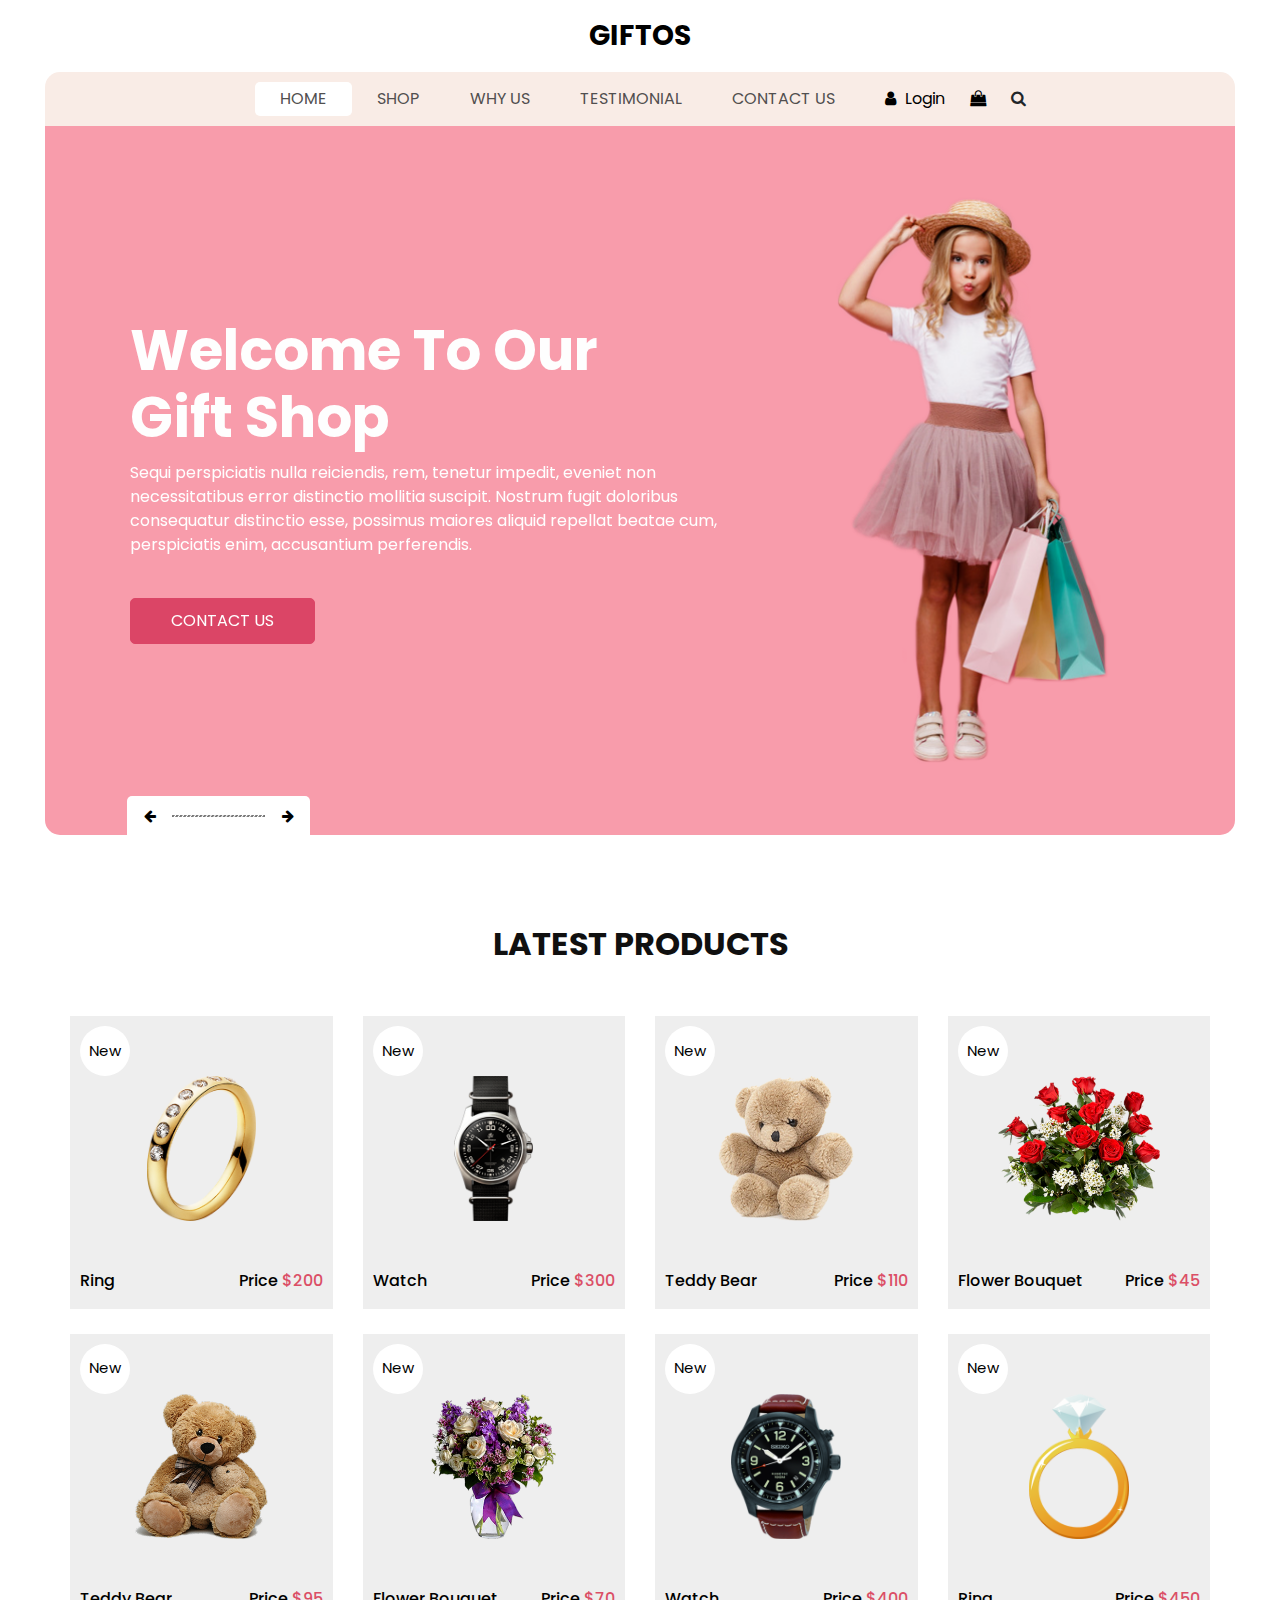
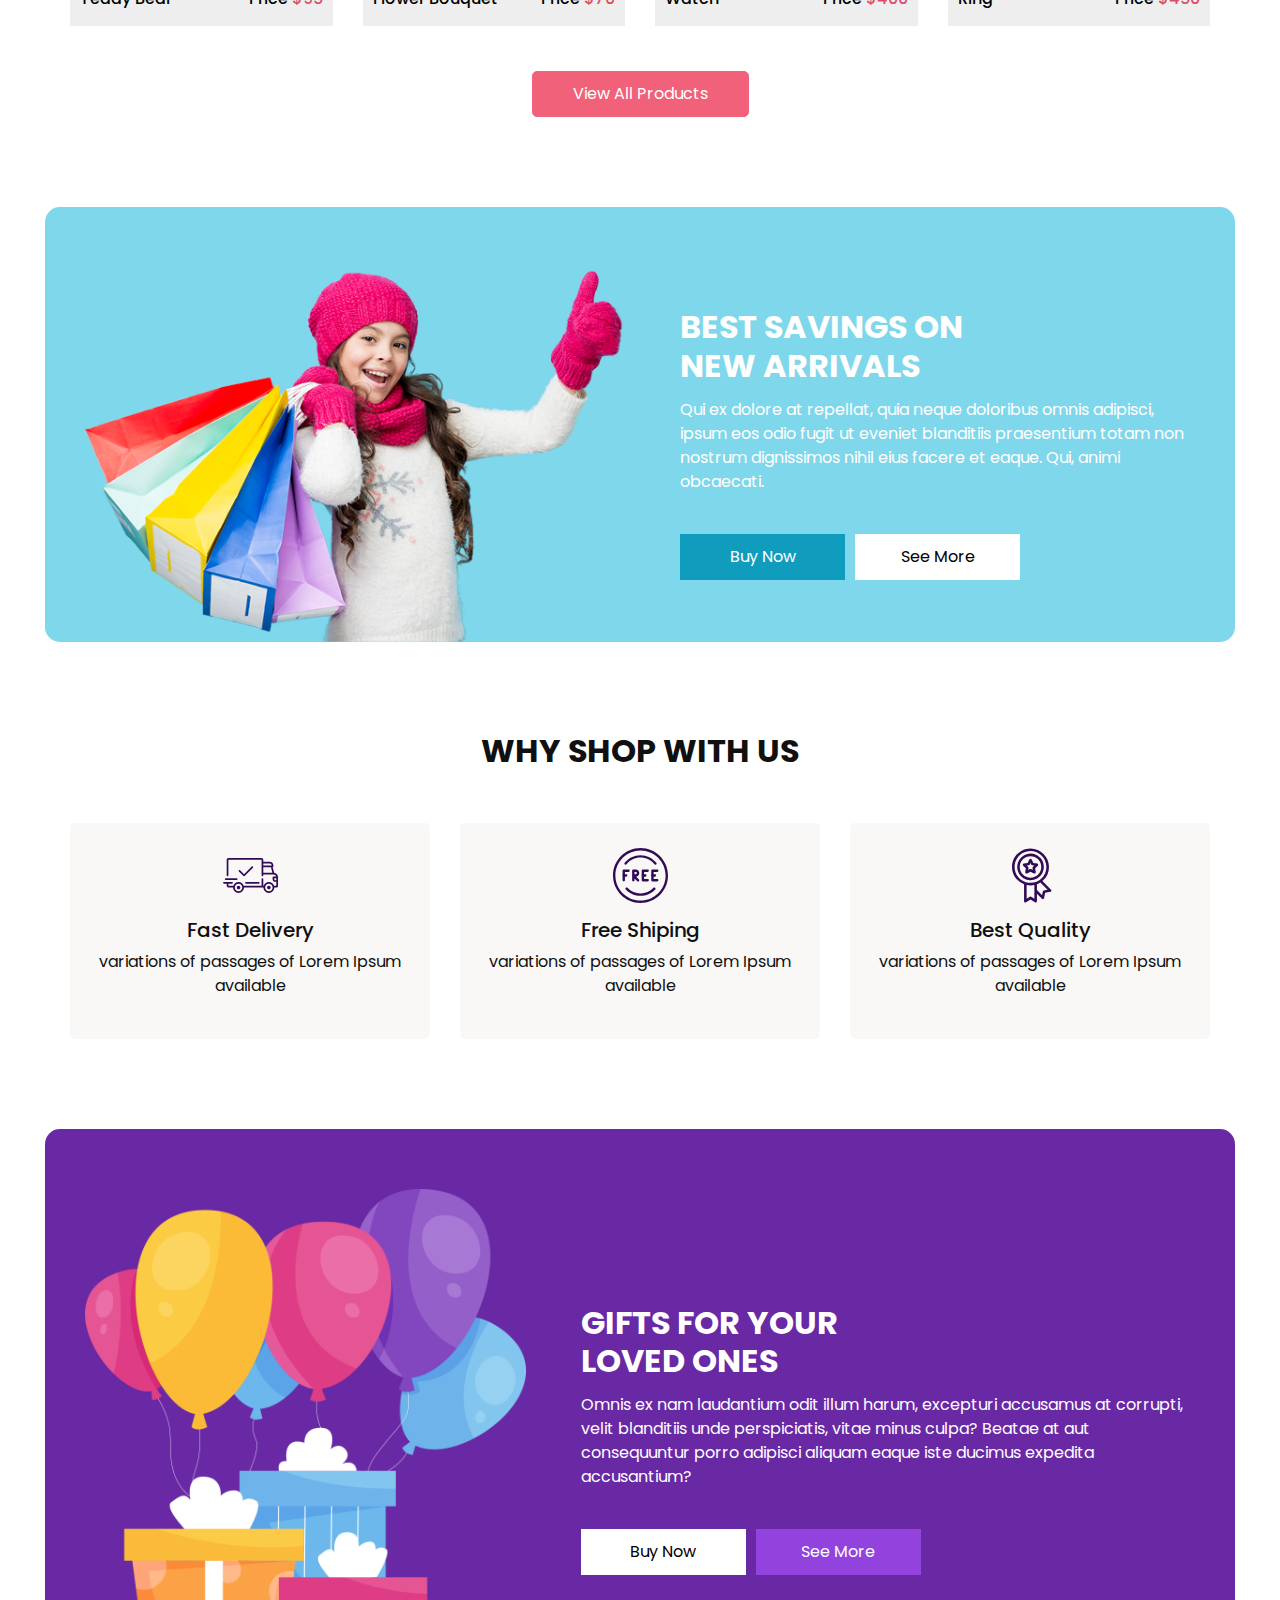
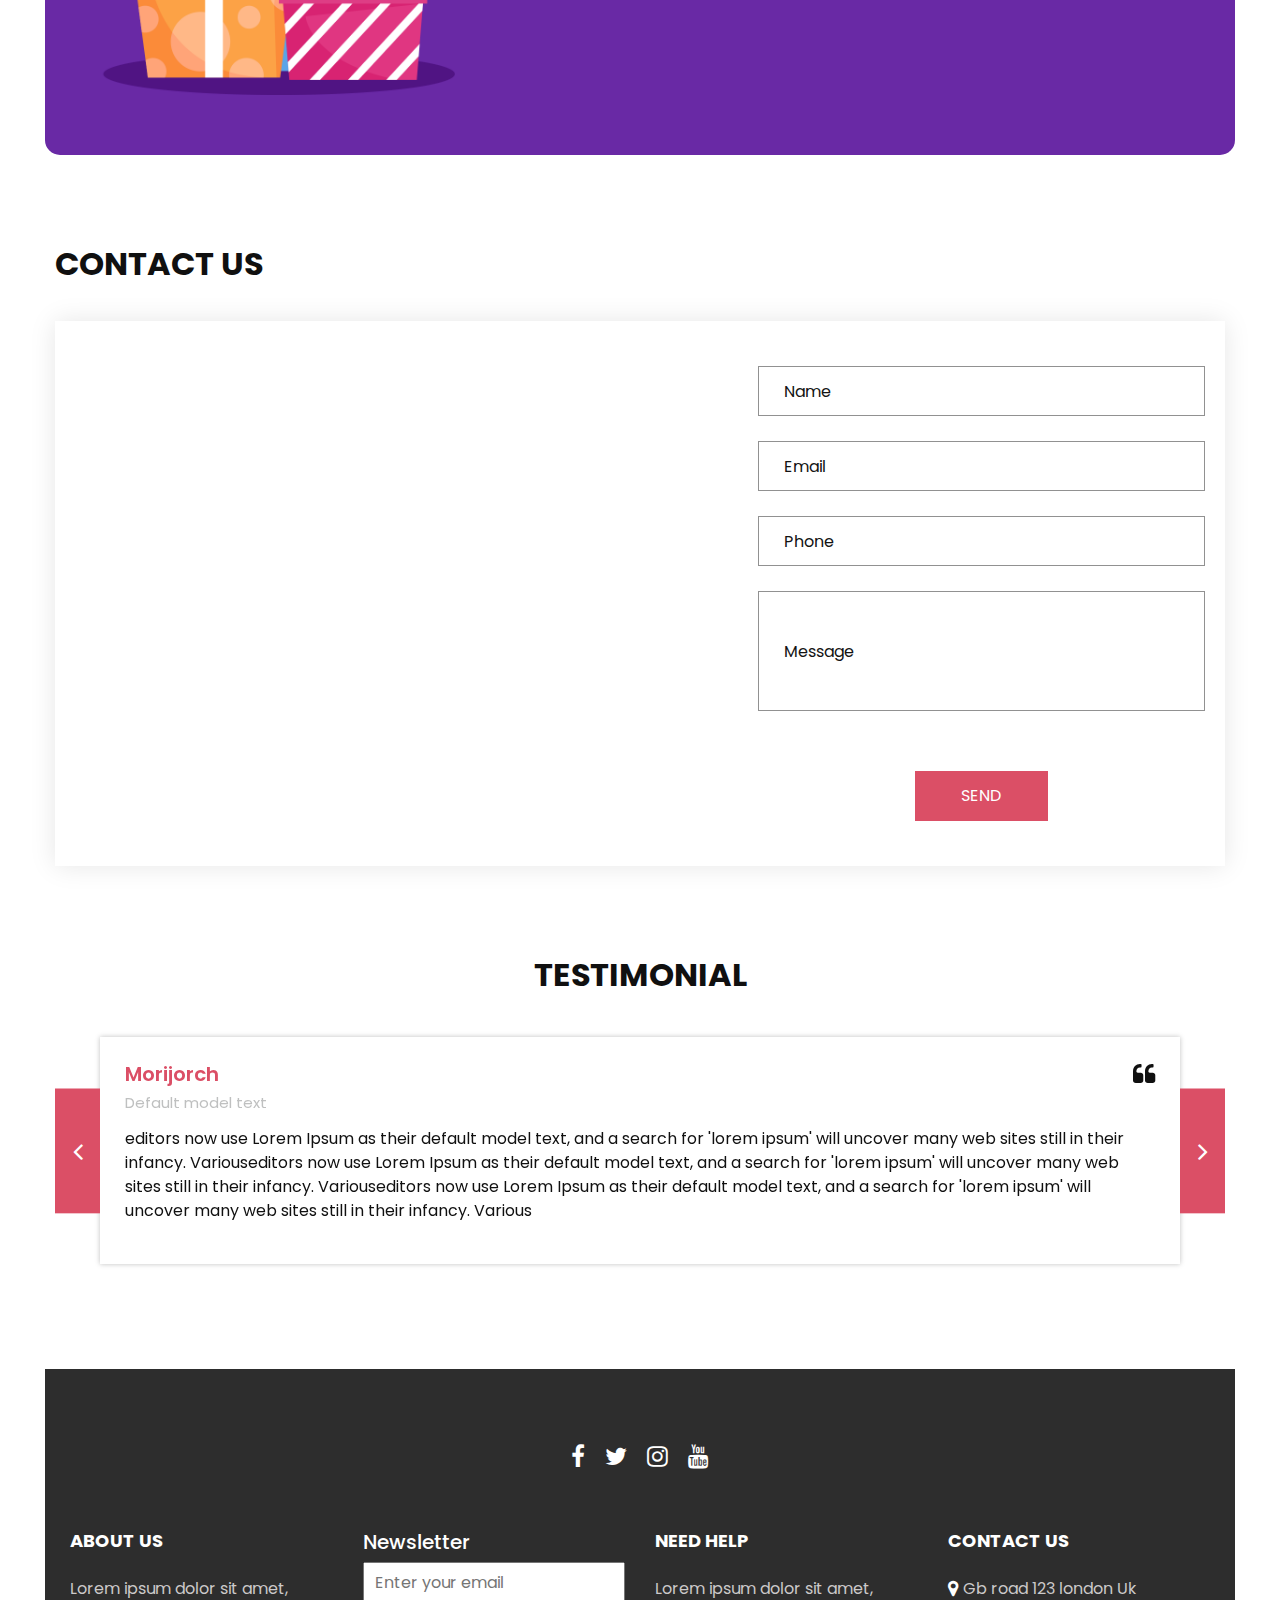
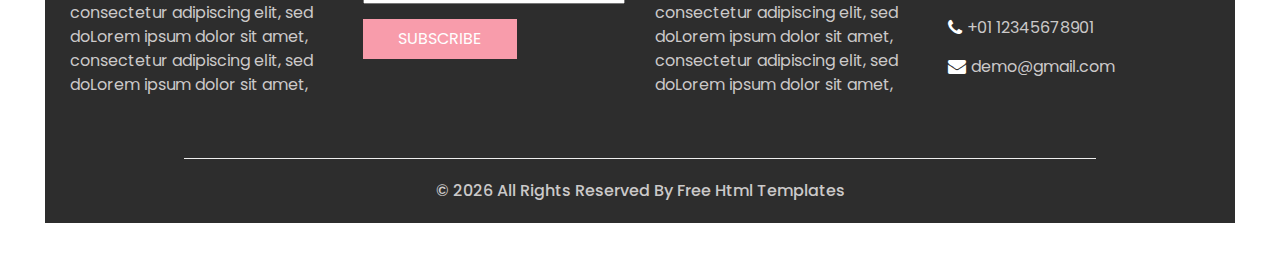
==== index.html @ 1367569f "Initial commit" ====
<!DOCTYPE html>
<html lang="en">
<head>
    <meta charset="UTF-8">
    <title><!DOCTYPE html>
        <html lang="en">
        <head>
        <meta charset="UTF-8">
        <title><!DOCTYPE html>
        <html>

        <head>
        <!-- Basic -->
        <meta charset="utf-8" />
        <meta http-equiv="X-UA-Compatible" content="IE=edge" />
        <!-- Mobile Metas -->
        <meta name="viewport" content="width=device-width, initial-scale=1, shrink-to-fit=no" />
        <!-- Site Metas -->
        <meta name="keywords" content="" />
        <meta name="description" content="" />
        <meta name="author" content="" />
        <link rel="shortcut icon" href="images/favicon.png" type="image/x-icon">

        <title>
        Giftos
    </title>

    <!-- slider stylesheet -->
    <link rel="stylesheet" type="text/css" href="https://cdnjs.cloudflare.com/ajax/libs/OwlCarousel2/2.3.4/assets/owl.carousel.min.css" />

    <!-- bootstrap core css -->
    <link rel="stylesheet" type="text/css" href="css/bootstrap.css" />

    <!-- Custom styles for this template -->
    <link href="css/style.css" rel="stylesheet" />
    <!-- responsive style -->
    <link href="css/responsive.css" rel="stylesheet" />
</head>

<body>
<div class="hero_area">
    <!-- header section strats -->
    <header class="header_section">
        <nav class="navbar navbar-expand-lg custom_nav-container ">
            <a class="navbar-brand" href="index.html">
          <span>
            Giftos
          </span>
            </a>
            <button class="navbar-toggler" type="button" data-toggle="collapse" data-target="#navbarSupportedContent" aria-controls="navbarSupportedContent" aria-expanded="false" aria-label="Toggle navigation">
                <span class=""></span>
            </button>

            <div class="collapse navbar-collapse" id="navbarSupportedContent">
                <ul class="navbar-nav  ">
                    <li class="nav-item active">
                        <a class="nav-link" href="index.html">Home <span class="sr-only">(current)</span></a>
                    </li>
                    <li class="nav-item">
                        <a class="nav-link" href="shop.html">
                            Shop
                        </a>
                    </li>
                    <li class="nav-item">
                        <a class="nav-link" href="why.html">
                            Why Us
                        </a>
                    </li>
                    <li class="nav-item">
                        <a class="nav-link" href="testimonial.html">
                            Testimonial
                        </a>
                    </li>
                    <li class="nav-item">
                        <a class="nav-link" href="contact.html">Contact Us</a>
                    </li>
                </ul>
                <div class="user_option">
                    <a href="">
                        <i class="fa fa-user" aria-hidden="true"></i>
                        <span>
                Login
              </span>
                    </a>
                    <a href="">
                        <i class="fa fa-shopping-bag" aria-hidden="true"></i>
                    </a>
                    <form class="form-inline ">
                        <button class="btn nav_search-btn" type="submit">
                            <i class="fa fa-search" aria-hidden="true"></i>
                        </button>
                    </form>
                </div>
            </div>
        </nav>
    </header>
    <!-- end header section -->
    <!-- slider section -->

    <section class="slider_section">
        <div class="slider_container">
            <div id="carouselExampleIndicators" class="carousel slide" data-ride="carousel">
                <div class="carousel-inner">
                    <div class="carousel-item active">
                        <div class="container-fluid">
                            <div class="row">
                                <div class="col-md-7">
                                    <div class="detail-box">
                                        <h1>
                                            Welcome To Our <br>
                                            Gift Shop
                                        </h1>
                                        <p>
                                            Sequi perspiciatis nulla reiciendis, rem, tenetur impedit, eveniet non necessitatibus error distinctio mollitia suscipit. Nostrum fugit doloribus consequatur distinctio esse, possimus maiores aliquid repellat beatae cum, perspiciatis enim, accusantium perferendis.
                                        </p>
                                        <a href="">
                                            Contact Us
                                        </a>
                                    </div>
                                </div>
                                <div class="col-md-5 ">
                                    <div class="img-box">
                                        <img src="images/slider-img.png" alt="" />
                                    </div>
                                </div>
                            </div>
                        </div>
                    </div>
                    <div class="carousel-item ">
                        <div class="container-fluid">
                            <div class="row">
                                <div class="col-md-7">
                                    <div class="detail-box">
                                        <h1>
                                            Welcome To Our <br>
                                            Gift Shop
                                        </h1>
                                        <p>
                                            Sequi perspiciatis nulla reiciendis, rem, tenetur impedit, eveniet non necessitatibus error distinctio mollitia suscipit. Nostrum fugit doloribus consequatur distinctio esse, possimus maiores aliquid repellat beatae cum, perspiciatis enim, accusantium perferendis.
                                        </p>
                                        <a href="">
                                            Contact Us
                                        </a>
                                    </div>
                                </div>
                                <div class="col-md-5 ">
                                    <div class="img-box">
                                        <img src="images/slider-img.png" alt="" />
                                    </div>
                                </div>
                            </div>
                        </div>
                    </div>
                    <div class="carousel-item ">
                        <div class="container-fluid">
                            <div class="row">
                                <div class="col-md-7">
                                    <div class="detail-box">
                                        <h1>
                                            Welcome To Our <br>
                                            Gift Shop
                                        </h1>
                                        <p>
                                            Sequi perspiciatis nulla reiciendis, rem, tenetur impedit, eveniet non necessitatibus error distinctio mollitia suscipit. Nostrum fugit doloribus consequatur distinctio esse, possimus maiores aliquid repellat beatae cum, perspiciatis enim, accusantium perferendis.
                                        </p>
                                        <a href="">
                                            Contact Us
                                        </a>
                                    </div>
                                </div>
                                <div class="col-md-5 ">
                                    <div class="img-box">
                                        <img src="images/slider-img.png" alt="" />
                                    </div>
                                </div>
                            </div>
                        </div>
                    </div>
                </div>
                <div class="carousel_btn-box">
                    <a class="carousel-control-prev" href="#carouselExampleIndicators" role="button" data-slide="prev">
                        <i class="fa fa-arrow-left" aria-hidden="true"></i>
                        <span class="sr-only">Previous</span>
                    </a>
                    <img src="images/line.png" alt="" />
                    <a class="carousel-control-next" href="#carouselExampleIndicators" role="button" data-slide="next">
                        <i class="fa fa-arrow-right" aria-hidden="true"></i>
                        <span class="sr-only">Next</span>
                    </a>
                </div>
            </div>
        </div>
    </section>

    <!-- end slider section -->
</div>
<!-- end hero area -->

<!-- shop section -->

<section class="shop_section layout_padding">
    <div class="container">
        <div class="heading_container heading_center">
            <h2>
                Latest Products
            </h2>
        </div>
        <div class="row">
            <div class="col-sm-6 col-md-4 col-lg-3">
                <div class="box">
                    <a href="">
                        <div class="img-box">
                            <img src="images/p1.png" alt="">
                        </div>
                        <div class="detail-box">
                            <h6>
                                Ring
                            </h6>
                            <h6>
                                Price
                                <span>
                    $200
                  </span>
                            </h6>
                        </div>
                        <div class="new">
                <span>
                  New
                </span>
                        </div>
                    </a>
                </div>
            </div>
            <div class="col-sm-6 col-md-4 col-lg-3">
                <div class="box">
                    <a href="">
                        <div class="img-box">
                            <img src="images/p2.png" alt="">
                        </div>
                        <div class="detail-box">
                            <h6>
                                Watch
                            </h6>
                            <h6>
                                Price
                                <span>
                    $300
                  </span>
                            </h6>
                        </div>
                        <div class="new">
                <span>
                  New
                </span>
                        </div>
                    </a>
                </div>
            </div>
            <div class="col-sm-6 col-md-4 col-lg-3">
                <div class="box">
                    <a href="">
                        <div class="img-box">
                            <img src="images/p3.png" alt="">
                        </div>
                        <div class="detail-box">
                            <h6>
                                Teddy Bear
                            </h6>
                            <h6>
                                Price
                                <span>
                    $110
                  </span>
                            </h6>
                        </div>
                        <div class="new">
                <span>
                  New
                </span>
                        </div>
                    </a>
                </div>
            </div>
            <div class="col-sm-6 col-md-4 col-lg-3">
                <div class="box">
                    <a href="">
                        <div class="img-box">
                            <img src="images/p4.png" alt="">
                        </div>
                        <div class="detail-box">
                            <h6>
                                Flower Bouquet
                            </h6>
                            <h6>
                                Price
                                <span>
                    $45
                  </span>
                            </h6>
                        </div>
                        <div class="new">
                <span>
                  New
                </span>
                        </div>
                    </a>
                </div>
            </div>
            <div class="col-sm-6 col-md-4 col-lg-3">
                <div class="box">
                    <a href="">
                        <div class="img-box">
                            <img src="images/p5.png" alt="">
                        </div>
                        <div class="detail-box">
                            <h6>
                                Teddy Bear
                            </h6>
                            <h6>
                                Price
                                <span>
                    $95
                  </span>
                            </h6>
                        </div>
                        <div class="new">
                <span>
                  New
                </span>
                        </div>
                    </a>
                </div>
            </div>
            <div class="col-sm-6 col-md-4 col-lg-3">
                <div class="box">
                    <a href="">
                        <div class="img-box">
                            <img src="images/p6.png" alt="">
                        </div>
                        <div class="detail-box">
                            <h6>
                                Flower Bouquet
                            </h6>
                            <h6>
                                Price
                                <span>
                    $70
                  </span>
                            </h6>
                        </div>
                        <div class="new">
                <span>
                  New
                </span>
                        </div>
                    </a>
                </div>
            </div>
            <div class="col-sm-6 col-md-4 col-lg-3">
                <div class="box">
                    <a href="">
                        <div class="img-box">
                            <img src="images/p7.png" alt="">
                        </div>
                        <div class="detail-box">
                            <h6>
                                Watch
                            </h6>
                            <h6>
                                Price
                                <span>
                    $400
                  </span>
                            </h6>
                        </div>
                        <div class="new">
                <span>
                  New
                </span>
                        </div>
                    </a>
                </div>
            </div>
            <div class="col-sm-6 col-md-4 col-lg-3">
                <div class="box">
                    <a href="">
                        <div class="img-box">
                            <img src="images/p8.png" alt="">
                        </div>
                        <div class="detail-box">
                            <h6>
                                Ring
                            </h6>
                            <h6>
                                Price
                                <span>
                    $450
                  </span>
                            </h6>
                        </div>
                        <div class="new">
                <span>
                  New
                </span>
                        </div>
                    </a>
                </div>
            </div>
        </div>
        <div class="btn-box">
            <a href="">
                View All Products
            </a>
        </div>
    </div>
</section>

<!-- end shop section -->

<!-- saving section -->

<section class="saving_section ">
    <div class="box">
        <div class="container-fluid">
            <div class="row">
                <div class="col-lg-6">
                    <div class="img-box">
                        <img src="images/saving-img.png" alt="">
                    </div>
                </div>
                <div class="col-lg-6">
                    <div class="detail-box">
                        <div class="heading_container">
                            <h2>
                                Best Savings on <br>
                                new arrivals
                            </h2>
                        </div>
                        <p>
                            Qui ex dolore at repellat, quia neque doloribus omnis adipisci, ipsum eos odio fugit ut eveniet blanditiis praesentium totam non nostrum dignissimos nihil eius facere et eaque. Qui, animi obcaecati.
                        </p>
                        <div class="btn-box">
                            <a href="#" class="btn1">
                                Buy Now
                            </a>
                            <a href="#" class="btn2">
                                See More
                            </a>
                        </div>
                    </div>
                </div>
            </div>
        </div>
    </div>
</section>

<!-- end saving section -->

<!-- why section -->

<section class="why_section layout_padding">
    <div class="container">
        <div class="heading_container heading_center">
            <h2>
                Why Shop With Us
            </h2>
        </div>
        <div class="row">
            <div class="col-md-4">
                <div class="box ">
                    <div class="img-box">
                        <svg version="1.1" id="Layer_1" xmlns="http://www.w3.org/2000/svg" xmlns:xlink="http://www.w3.org/1999/xlink" x="0px" y="0px" viewBox="0 0 512 512" style="enable-background:new 0 0 512 512;" xml:space="preserve">
                <g>
                  <g>
                    <path d="M476.158,231.363l-13.259-53.035c3.625-0.77,6.345-3.986,6.345-7.839v-8.551c0-18.566-15.105-33.67-33.67-33.67h-60.392
                 V110.63c0-9.136-7.432-16.568-16.568-16.568H50.772c-9.136,0-16.568,7.432-16.568,16.568V256c0,4.427,3.589,8.017,8.017,8.017
                 c4.427,0,8.017-3.589,8.017-8.017V110.63c0-0.295,0.239-0.534,0.534-0.534h307.841c0.295,0,0.534,0.239,0.534,0.534v145.372
                 c0,4.427,3.589,8.017,8.017,8.017c4.427,0,8.017-3.589,8.017-8.017v-9.088h94.569c0.008,0,0.014,0.002,0.021,0.002
                 c0.008,0,0.015-0.001,0.022-0.001c11.637,0.008,21.518,7.646,24.912,18.171h-24.928c-4.427,0-8.017,3.589-8.017,8.017v17.102
                 c0,13.851,11.268,25.119,25.119,25.119h9.086v35.273h-20.962c-6.886-19.883-25.787-34.205-47.982-34.205
                 s-41.097,14.322-47.982,34.205h-3.86v-60.393c0-4.427-3.589-8.017-8.017-8.017c-4.427,0-8.017,3.589-8.017,8.017v60.391H192.817
                 c-6.886-19.883-25.787-34.205-47.982-34.205s-41.097,14.322-47.982,34.205H50.772c-0.295,0-0.534-0.239-0.534-0.534v-17.637
                 h34.739c4.427,0,8.017-3.589,8.017-8.017s-3.589-8.017-8.017-8.017H8.017c-4.427,0-8.017,3.589-8.017,8.017
                 s3.589,8.017,8.017,8.017h26.188v17.637c0,9.136,7.432,16.568,16.568,16.568h43.304c-0.002,0.178-0.014,0.355-0.014,0.534
                 c0,27.996,22.777,50.772,50.772,50.772s50.772-22.776,50.772-50.772c0-0.18-0.012-0.356-0.014-0.534h180.67
                 c-0.002,0.178-0.014,0.355-0.014,0.534c0,27.996,22.777,50.772,50.772,50.772c27.995,0,50.772-22.776,50.772-50.772
                 c0-0.18-0.012-0.356-0.014-0.534h26.203c4.427,0,8.017-3.589,8.017-8.017v-85.511C512,251.989,496.423,234.448,476.158,231.363z
                  M375.182,144.301h60.392c9.725,0,17.637,7.912,17.637,17.637v0.534h-78.029V144.301z M375.182,230.881v-52.376h71.235
                 l13.094,52.376H375.182z M144.835,401.904c-19.155,0-34.739-15.583-34.739-34.739s15.584-34.739,34.739-34.739
                 c19.155,0,34.739,15.583,34.739,34.739S163.99,401.904,144.835,401.904z M427.023,401.904c-19.155,0-34.739-15.583-34.739-34.739
                 s15.584-34.739,34.739-34.739c19.155,0,34.739,15.583,34.739,34.739S446.178,401.904,427.023,401.904z M495.967,299.29h-9.086
                 c-5.01,0-9.086-4.076-9.086-9.086v-9.086h18.171V299.29z" />
                  </g>
                </g>
                            <g>
                  <g>
                    <path d="M144.835,350.597c-9.136,0-16.568,7.432-16.568,16.568c0,9.136,7.432,16.568,16.568,16.568
                 c9.136,0,16.568-7.432,16.568-16.568C161.403,358.029,153.971,350.597,144.835,350.597z" />
                  </g>
                </g>
                            <g>
                  <g>
                    <path d="M427.023,350.597c-9.136,0-16.568,7.432-16.568,16.568c0,9.136,7.432,16.568,16.568,16.568
                 c9.136,0,16.568-7.432,16.568-16.568C443.591,358.029,436.159,350.597,427.023,350.597z" />
                  </g>
                </g>
                            <g>
                  <g>
                    <path d="M332.96,316.393H213.244c-4.427,0-8.017,3.589-8.017,8.017s3.589,8.017,8.017,8.017H332.96
                 c4.427,0,8.017-3.589,8.017-8.017S337.388,316.393,332.96,316.393z" />
                  </g>
                </g>
                            <g>
                  <g>
                    <path d="M127.733,282.188H25.119c-4.427,0-8.017,3.589-8.017,8.017s3.589,8.017,8.017,8.017h102.614
                 c4.427,0,8.017-3.589,8.017-8.017S132.16,282.188,127.733,282.188z" />
                  </g>
                </g>
                            <g>
                  <g>
                    <path d="M278.771,173.37c-3.13-3.13-8.207-3.13-11.337,0.001l-71.292,71.291l-37.087-37.087c-3.131-3.131-8.207-3.131-11.337,0
                 c-3.131,3.131-3.131,8.206,0,11.337l42.756,42.756c1.565,1.566,3.617,2.348,5.668,2.348s4.104-0.782,5.668-2.348l76.96-76.96
                 C281.901,181.576,281.901,176.501,278.771,173.37z" />
                  </g>
                </g>
                            <g>
                </g>
                            <g>
                </g>
                            <g>
                </g>
                            <g>
                </g>
                            <g>
                </g>
                            <g>
                </g>
                            <g>
                </g>
                            <g>
                </g>
                            <g>
                </g>
                            <g>
                </g>
                            <g>
                </g>
                            <g>
                </g>
                            <g>
                </g>
                            <g>
                </g>
                            <g>
                </g>
              </svg>
                    </div>
                    <div class="detail-box">
                        <h5>
                            Fast Delivery
                        </h5>
                        <p>
                            variations of passages of Lorem Ipsum available
                        </p>
                    </div>
                </div>
            </div>
            <div class="col-md-4">
                <div class="box ">
                    <div class="img-box">
                        <svg version="1.1" id="Capa_1" xmlns="http://www.w3.org/2000/svg" xmlns:xlink="http://www.w3.org/1999/xlink" x="0px" y="0px" viewBox="0 0 490.667 490.667" style="enable-background:new 0 0 490.667 490.667;" xml:space="preserve">
                <g>
                  <g>
                    <path d="M138.667,192H96c-5.888,0-10.667,4.779-10.667,10.667V288c0,5.888,4.779,10.667,10.667,10.667s10.667-4.779,10.667-10.667
                 v-74.667h32c5.888,0,10.667-4.779,10.667-10.667S144.555,192,138.667,192z" />
                  </g>
                </g>
                            <g>
                  <g>
                    <path d="M117.333,234.667H96c-5.888,0-10.667,4.779-10.667,10.667S90.112,256,96,256h21.333c5.888,0,10.667-4.779,10.667-10.667
                 S123.221,234.667,117.333,234.667z" />
                  </g>
                </g>
                            <g>
                  <g>
                    <path d="M245.333,0C110.059,0,0,110.059,0,245.333s110.059,245.333,245.333,245.333s245.333-110.059,245.333-245.333
                 S380.608,0,245.333,0z M245.333,469.333c-123.52,0-224-100.48-224-224s100.48-224,224-224s224,100.48,224,224
                 S368.853,469.333,245.333,469.333z" />
                  </g>
                </g>
                            <g>
                  <g>
                    <path d="M386.752,131.989C352.085,88.789,300.544,64,245.333,64s-106.752,24.789-141.419,67.989
                 c-3.691,4.587-2.965,11.307,1.643,14.997c4.587,3.691,11.307,2.965,14.976-1.643c30.613-38.144,76.096-60.011,124.8-60.011
                 s94.187,21.867,124.779,60.011c2.112,2.624,5.205,3.989,8.32,3.989c2.368,0,4.715-0.768,6.677-2.347
                 C389.717,143.296,390.443,136.576,386.752,131.989z" />
                  </g>
                </g>
                            <g>
                  <g>
                    <path d="M376.405,354.923c-4.224-4.032-11.008-3.861-15.061,0.405c-30.613,32.235-71.808,50.005-116.011,50.005
                 s-85.397-17.771-115.989-50.005c-4.032-4.309-10.816-4.437-15.061-0.405c-4.309,4.053-4.459,10.816-0.405,15.083
                 c34.667,36.544,81.344,56.661,131.456,56.661s96.789-20.117,131.477-56.661C380.864,365.739,380.693,358.976,376.405,354.923z" />
                  </g>
                </g>
                            <g>
                  <g>
                    <path d="M206.805,255.723c15.701-2.027,27.861-15.488,27.861-31.723c0-17.643-14.357-32-32-32h-21.333
                 c-5.888,0-10.667,4.779-10.667,10.667v42.581c0,0.043,0,0.107,0,0.149V288c0,5.888,4.779,10.667,10.667,10.667
                 S192,293.888,192,288v-16.917l24.448,24.469c2.091,2.069,4.821,3.115,7.552,3.115c2.731,0,5.461-1.045,7.531-3.136
                 c4.16-4.16,4.16-10.923,0-15.083L206.805,255.723z M192,234.667v-21.333h10.667c5.867,0,10.667,4.779,10.667,10.667
                 s-4.8,10.667-10.667,10.667H192z" />
                  </g>
                </g>
                            <g>
                  <g>
                    <path d="M309.333,277.333h-32v-64h32c5.888,0,10.667-4.779,10.667-10.667S315.221,192,309.333,192h-42.667
                 c-5.888,0-10.667,4.779-10.667,10.667V288c0,5.888,4.779,10.667,10.667,10.667h42.667c5.888,0,10.667-4.779,10.667-10.667
                 S315.221,277.333,309.333,277.333z" />
                  </g>
                </g>
                            <g>
                  <g>
                    <path d="M288,234.667h-21.333c-5.888,0-10.667,4.779-10.667,10.667S260.779,256,266.667,256H288
                 c5.888,0,10.667-4.779,10.667-10.667S293.888,234.667,288,234.667z" />
                  </g>
                </g>
                            <g>
                  <g>
                    <path d="M394.667,277.333h-32v-64h32c5.888,0,10.667-4.779,10.667-10.667S400.555,192,394.667,192H352
                 c-5.888,0-10.667,4.779-10.667,10.667V288c0,5.888,4.779,10.667,10.667,10.667h42.667c5.888,0,10.667-4.779,10.667-10.667
                 S400.555,277.333,394.667,277.333z" />
                  </g>
                </g>
                            <g>
                  <g>
                    <path d="M373.333,234.667H352c-5.888,0-10.667,4.779-10.667,10.667S346.112,256,352,256h21.333
                 c5.888,0,10.667-4.779,10.667-10.667S379.221,234.667,373.333,234.667z" />
                  </g>
                </g>
                            <g>
                </g>
                            <g>
                </g>
                            <g>
                </g>
                            <g>
                </g>
                            <g>
                </g>
                            <g>
                </g>
                            <g>
                </g>
                            <g>
                </g>
                            <g>
                </g>
                            <g>
                </g>
                            <g>
                </g>
                            <g>
                </g>
                            <g>
                </g>
                            <g>
                </g>
                            <g>
                </g>
              </svg>
                    </div>
                    <div class="detail-box">
                        <h5>
                            Free Shiping
                        </h5>
                        <p>
                            variations of passages of Lorem Ipsum available
                        </p>
                    </div>
                </div>
            </div>
            <div class="col-md-4">
                <div class="box ">
                    <div class="img-box">
                        <svg id="_30_Premium" height="512" viewBox="0 0 512 512" width="512" xmlns="http://www.w3.org/2000/svg" data-name="30_Premium">
                            <g id="filled">
                                <path d="m252.92 300h3.08a124.245 124.245 0 1 0 -4.49-.09c.075.009.15.023.226.03.394.039.789.06 1.184.06zm-96.92-124a100 100 0 1 1 100 100 100.113 100.113 0 0 1 -100-100z" />
                                <path d="m447.445 387.635-80.4-80.4a171.682 171.682 0 0 0 60.955-131.235c0-94.841-77.159-172-172-172s-172 77.159-172 172c0 73.747 46.657 136.794 112 161.2v158.8c-.3 9.289 11.094 15.384 18.656 9.984l41.344-27.562 41.344 27.562c7.574 5.4 18.949-.7 18.656-9.984v-70.109l46.6 46.594c6.395 6.789 18.712 3.025 20.253-6.132l9.74-48.724 48.725-9.742c9.163-1.531 12.904-13.893 6.127-20.252zm-339.445-211.635c0-81.607 66.393-148 148-148s148 66.393 148 148-66.393 148-148 148-148-66.393-148-148zm154.656 278.016a12 12 0 0 0 -13.312 0l-29.344 19.562v-129.378a172.338 172.338 0 0 0 72 0v129.38zm117.381-58.353a12 12 0 0 0 -9.415 9.415l-6.913 34.58-47.709-47.709v-54.749a171.469 171.469 0 0 0 31.467-15.6l67.151 67.152z" />
                                <path d="m287.62 236.985c8.349 4.694 19.251-3.212 17.367-12.618l-5.841-35.145 25.384-25c7.049-6.5 2.89-19.3-6.634-20.415l-35.23-5.306-15.933-31.867c-4.009-8.713-17.457-8.711-21.466 0l-15.933 31.866-35.23 5.306c-9.526 1.119-13.681 13.911-6.634 20.415l25.384 25-5.841 35.145c-1.879 9.406 9 17.31 17.367 12.618l31.62-16.414zm-53-32.359 2.928-17.615a12 12 0 0 0 -3.417-10.516l-12.721-12.531 17.658-2.66a12 12 0 0 0 8.947-6.5l7.985-15.971 7.985 15.972a12 12 0 0 0 8.947 6.5l17.658 2.66-12.723 12.535a12 12 0 0 0 -3.417 10.516l2.928 17.615-15.849-8.231a12 12 0 0 0 -11.058 0z" />
                            </g>
                        </svg>
                    </div>
                    <div class="detail-box">
                        <h5>
                            Best Quality
                        </h5>
                        <p>
                            variations of passages of Lorem Ipsum available
                        </p>
                    </div>
                </div>
            </div>
        </div>
    </div>
</section>

<!-- end why section -->


<!-- gift section -->

<section class="gift_section layout_padding-bottom">
    <div class="box ">
        <div class="container-fluid">
            <div class="row">
                <div class="col-md-5">
                    <div class="img_container">
                        <div class="img-box">
                            <img src="images/gifts.png" alt="">
                        </div>
                    </div>
                </div>
                <div class="col-md-7">
                    <div class="detail-box">
                        <div class="heading_container">
                            <h2>
                                Gifts for your <br>
                                loved ones
                            </h2>
                        </div>
                        <p>
                            Omnis ex nam laudantium odit illum harum, excepturi accusamus at corrupti, velit blanditiis unde perspiciatis, vitae minus culpa? Beatae at aut consequuntur porro adipisci aliquam eaque iste ducimus expedita accusantium?
                        </p>
                        <div class="btn-box">
                            <a href="#" class="btn1">
                                Buy Now
                            </a>
                            <a href="#" class="btn2">
                                See More
                            </a>
                        </div>
                    </div>
                </div>
            </div>
        </div>
    </div>
</section>


<!-- end gift section -->


<!-- contact section -->

<section class="contact_section ">
    <div class="container px-0">
        <div class="heading_container ">
            <h2 class="">
                Contact Us
            </h2>
        </div>
    </div>
    <div class="container container-bg">
        <div class="row">
            <div class="col-lg-7 col-md-6 px-0">
                <div class="map_container">
                    <div class="map-responsive">
                        <iframe src="https://www.google.com/maps/embed/v1/place?key=AIzaSyA0s1a7phLN0iaD6-UE7m4qP-z21pH0eSc&q=Eiffel+Tower+Paris+France" width="600" height="300" frameborder="0" style="border:0; width: 100%; height:100%" allowfullscreen></iframe>
                    </div>
                </div>
            </div>
            <div class="col-md-6 col-lg-5 px-0">
                <form action="#">
                    <div>
                        <input type="text" placeholder="Name" />
                    </div>
                    <div>
                        <input type="email" placeholder="Email" />
                    </div>
                    <div>
                        <input type="text" placeholder="Phone" />
                    </div>
                    <div>
                        <input type="text" class="message-box" placeholder="Message" />
                    </div>
                    <div class="d-flex ">
                        <button>
                            SEND
                        </button>
                    </div>
                </form>
            </div>
        </div>
    </div>
</section>

<!-- end contact section -->

<!-- client section -->
<section class="client_section layout_padding">
    <div class="container">
        <div class="heading_container heading_center">
            <h2>
                Testimonial
            </h2>
        </div>
    </div>
    <div class="container px-0">
        <div id="customCarousel2" class="carousel  carousel-fade" data-ride="carousel">
            <div class="carousel-inner">
                <div class="carousel-item active">
                    <div class="box">
                        <div class="client_info">
                            <div class="client_name">
                                <h5>
                                    Morijorch
                                </h5>
                                <h6>
                                    Default model text
                                </h6>
                            </div>
                            <i class="fa fa-quote-left" aria-hidden="true"></i>
                        </div>
                        <p>
                            editors now use Lorem Ipsum as their default model text, and a search for 'lorem ipsum' will uncover many web sites still in their infancy. Variouseditors now use Lorem Ipsum as their default model text, and a search for 'lorem ipsum' will uncover many web sites still in their infancy. Variouseditors now use Lorem Ipsum as their default model text, and a search for 'lorem ipsum' will uncover many web sites still in their infancy. Various
                        </p>
                    </div>
                </div>
                <div class="carousel-item">
                    <div class="box">
                        <div class="client_info">
                            <div class="client_name">
                                <h5>
                                    Rochak
                                </h5>
                                <h6>
                                    Default model text
                                </h6>
                            </div>
                            <i class="fa fa-quote-left" aria-hidden="true"></i>
                        </div>
                        <p>
                            Variouseditors now use Lorem Ipsum as their default model text, and a search for 'lorem ipsum' will uncover many web sites still in their infancy. Variouseditors now use Lorem Ipsum as their default model text, and a search for 'lorem ipsum' will uncover many web sites still in their infancy. editors now use Lorem Ipsum as their default model text, and a search for 'lorem ipsum' will uncover many web sites still in their infancy.
                        </p>
                    </div>
                </div>
                <div class="carousel-item">
                    <div class="box">
                        <div class="client_info">
                            <div class="client_name">
                                <h5>
                                    Brad Johns
                                </h5>
                                <h6>
                                    Default model text
                                </h6>
                            </div>
                            <i class="fa fa-quote-left" aria-hidden="true"></i>
                        </div>
                        <p>
                            Variouseditors now use Lorem Ipsum as their default model text, and a search for 'lorem ipsum' will uncover many web sites still in their infancy, editors now use Lorem Ipsum as their default model text, and a search for 'lorem ipsum' will uncover many web sites still in their infancy. Variouseditors now use Lorem Ipsum as their default model text, and a search for 'lorem ipsum' will uncover many web sites still in their infancy. Various
                        </p>
                    </div>
                </div>
            </div>
            <div class="carousel_btn-box">
                <a class="carousel-control-prev" href="#customCarousel2" role="button" data-slide="prev">
                    <i class="fa fa-angle-left" aria-hidden="true"></i>
                    <span class="sr-only">Previous</span>
                </a>
                <a class="carousel-control-next" href="#customCarousel2" role="button" data-slide="next">
                    <i class="fa fa-angle-right" aria-hidden="true"></i>
                    <span class="sr-only">Next</span>
                </a>
            </div>
        </div>
    </div>
</section>
<!-- end client section -->

<!-- info section -->

<section class="info_section  layout_padding2-top">
    <div class="social_container">
        <div class="social_box">
            <a href="">
                <i class="fa fa-facebook" aria-hidden="true"></i>
            </a>
            <a href="">
                <i class="fa fa-twitter" aria-hidden="true"></i>
            </a>
            <a href="">
                <i class="fa fa-instagram" aria-hidden="true"></i>
            </a>
            <a href="">
                <i class="fa fa-youtube" aria-hidden="true"></i>
            </a>
        </div>
    </div>
    <div class="info_container ">
        <div class="container">
            <div class="row">
                <div class="col-md-6 col-lg-3">
                    <h6>
                        ABOUT US
                    </h6>
                    <p>
                        Lorem ipsum dolor sit amet, consectetur adipiscing elit, sed doLorem ipsum dolor sit amet, consectetur adipiscing elit, sed doLorem ipsum dolor sit amet,
                    </p>
                </div>
                <div class="col-md-6 col-lg-3">
                    <div class="info_form ">
                        <h5>
                            Newsletter
                        </h5>
                        <form action="#">
                            <input type="email" placeholder="Enter your email">
                            <button>
                                Subscribe
                            </button>
                        </form>
                    </div>
                </div>
                <div class="col-md-6 col-lg-3">
                    <h6>
                        NEED HELP
                    </h6>
                    <p>
                        Lorem ipsum dolor sit amet, consectetur adipiscing elit, sed doLorem ipsum dolor sit amet, consectetur adipiscing elit, sed doLorem ipsum dolor sit amet,
                    </p>
                </div>
                <div class="col-md-6 col-lg-3">
                    <h6>
                        CONTACT US
                    </h6>
                    <div class="info_link-box">
                        <a href="">
                            <i class="fa fa-map-marker" aria-hidden="true"></i>
                            <span> Gb road 123 london Uk </span>
                        </a>
                        <a href="">
                            <i class="fa fa-phone" aria-hidden="true"></i>
                            <span>+01 12345678901</span>
                        </a>
                        <a href="">
                            <i class="fa fa-envelope" aria-hidden="true"></i>
                            <span> demo@gmail.com</span>
                        </a>
                    </div>
                </div>
            </div>
        </div>
    </div>
    <!-- footer section -->
    <footer class=" footer_section">
        <div class="container">
            <p>
                &copy; <span id="displayYear"></span> All Rights Reserved By
                <a href="https://html.design/">Free Html Templates</a>
            </p>
        </div>
    </footer>
    <!-- footer section -->

</section>

<!-- end info section -->


<script src="js/jquery-3.4.1.min.js"></script>
<script src="js/bootstrap.js"></script>
<script src="https://cdnjs.cloudflare.com/ajax/libs/OwlCarousel2/2.3.4/owl.carousel.min.js">
</script>
<script src="js/custom.js"></script>

</body>

</html></title>
</head>
<body>

</body>
</html></title>
</head>
<body>

</body>
</html>
---- css/style.css ----
@import url("https://fonts.googleapis.com/css2?family=Poppins:wght@300;400;500;600;700&display=swap");
@import url("font-awesome.min.css");
body {
  font-family: "poppins", sans-serif;
  color: #101010;
  background-color: #ffffff;
}

.layout_padding {
  padding-top: 90px;
  padding-bottom: 90px;
}

.layout_padding2 {
  padding-top: 45px;
  padding-bottom: 45px;
}

.layout_padding2-top {
  padding-top: 45px;
}

.layout_padding2-bottom {
  padding-bottom: 45px;
}

.layout_padding-top {
  padding-top: 90px;
}

.layout_padding-bottom {
  padding-bottom: 90px;
}

.heading_container {
  display: -webkit-box;
  display: -ms-flexbox;
  display: flex;
  -webkit-box-orient: vertical;
  -webkit-box-direction: normal;
      -ms-flex-direction: column;
          flex-direction: column;
}

.heading_container h2 {
  text-transform: uppercase;
  font-weight: bold;
}

.heading_container h2 span {
  color: #f89cab;
}

.heading_container.heading_center {
  -webkit-box-align: center;
      -ms-flex-align: center;
          align-items: center;
  text-align: center;
}

/*header section*/
.hero_area {
  padding: 0 45px;
}

.hero_area.sub_pages {
  height: auto;
}

#navbarSupportedContent {
  width: 100%;
  background-color: #f9ece6;
  -webkit-box-pack: center;
      -ms-flex-pack: center;
          justify-content: center;
  padding: 10px 0;
  border-radius: 15px 15px 0 0;
}

#navbarSupportedContent.innerpage_navbar {
  background-color: white;
  border-radius: 10px;
  -webkit-box-shadow: 0 0 3px 0 rgba(0, 0, 0, 0.25);
          box-shadow: 0 0 3px 0 rgba(0, 0, 0, 0.25);
}

#navbarSupportedContent.innerpage_navbar .nav-item.active .nav-link {
  background-color: #f4f5f6;
}

#navbarSupportedContent .navbar-nav .nav-link {
  padding: 5px 25px;
  color: #514f4f;
  text-align: center;
  text-transform: uppercase;
  border-radius: 5px;
}

#navbarSupportedContent .nav-item.active .nav-link {
  background-color: #ffffff;
}

a,
a:hover,
a:focus {
  text-decoration: none;
}

a:hover,
a:focus {
  color: initial;
}

.btn,
.btn:focus {
  outline: none !important;
  -webkit-box-shadow: none;
          box-shadow: none;
}

.navbar-brand {
  margin: 15px 0;
  padding: 0;
}

.navbar-brand span {
  font-size: 28px;
  font-weight: bold;
  color: #000000;
  text-transform: uppercase;
  margin: 0;
  padding: 0;
}

.custom_nav-container .nav_search-btn {
  padding: 0;
  border: none;
}

.custom_nav-container {
  z-index: 99999;
  padding: 0;
  -webkit-box-orient: vertical;
  -webkit-box-direction: normal;
      -ms-flex-direction: column;
          flex-direction: column;
  -webkit-box-align: center;
      -ms-flex-align: center;
          align-items: center;
}

.custom_nav-container .navbar-toggler {
  outline: none;
}

.custom_nav-container .navbar-toggler {
  outline: none;
}

.custom_nav-container .navbar-toggler {
  padding: 0;
  width: 37px;
  height: 42px;
  -webkit-transition: all .3s;
  transition: all .3s;
}

.custom_nav-container .navbar-toggler span {
  display: block;
  width: 35px;
  height: 4px;
  background-color: #000000;
  margin: 7px 0;
  -webkit-transition: all 0.3s;
  transition: all 0.3s;
  position: relative;
  border-radius: 5px;
  -webkit-transition: all .3s;
  transition: all .3s;
}

.custom_nav-container .navbar-toggler span::before, .custom_nav-container .navbar-toggler span::after {
  content: "";
  position: absolute;
  left: 0;
  height: 100%;
  width: 100%;
  background-color: #000000;
  top: -10px;
  border-radius: 5px;
  -webkit-transition: all .3s;
  transition: all .3s;
}

.custom_nav-container .navbar-toggler span::after {
  top: 10px;
}

.custom_nav-container .navbar-toggler[aria-expanded="true"] {
  -webkit-transform: rotate(360deg);
          transform: rotate(360deg);
}

.custom_nav-container .navbar-toggler[aria-expanded="true"] span {
  -webkit-transform: rotate(45deg);
          transform: rotate(45deg);
}

.custom_nav-container .navbar-toggler[aria-expanded="true"] span::before, .custom_nav-container .navbar-toggler[aria-expanded="true"] span::after {
  -webkit-transform: rotate(90deg);
          transform: rotate(90deg);
  top: 0;
}

.user_option {
  display: -webkit-box;
  display: -ms-flexbox;
  display: flex;
  -webkit-box-align: center;
      -ms-flex-align: center;
          align-items: center;
  margin-left: 25px;
}

.user_option a {
  margin-right: 25px;
  color: #000000;
}

.user_option a span {
  margin-left: 5px;
}

/*end header section*/
.slider_section .slider_container {
  color: #fefefe;
  background-color: #000000;
  background-color: #f89cab;
  padding: 25px;
  border-radius: 0 0 15px 15px;
}

.slider_section .row {
  -webkit-box-align: center;
      -ms-flex-align: center;
          align-items: center;
}

.slider_section .img-box {
  display: -webkit-box;
  display: -ms-flexbox;
  display: flex;
  -webkit-box-pack: center;
      -ms-flex-pack: center;
          justify-content: center;
  padding: 45px;
}

.slider_section .img-box img {
  width: 275px;
}

.slider_section .detail-box {
  padding-left: 45px;
  margin: 45px 0;
}

.slider_section .detail-box h1 {
  font-weight: bold;
  font-size: 3.5rem;
  margin-bottom: 10px;
}

.slider_section .detail-box a {
  display: inline-block;
  padding: 10px 40px;
  background-color: #db4566;
  color: #ffffff;
  border: 1px solid #db4566;
  border-radius: 5px;
  -webkit-transition: all .3s;
  transition: all .3s;
  margin-top: 25px;
  text-transform: uppercase;
}

.slider_section .detail-box a:hover {
  background-color: transparent;
  color: #db4566;
}

.slider_section .carousel_btn-box {
  display: -webkit-box;
  display: -ms-flexbox;
  display: flex;
  background-color: #ffffff;
  -webkit-box-align: center;
      -ms-flex-align: center;
          align-items: center;
  position: absolute;
  bottom: -25px;
  left: 5%;
  padding: 7px 10px;
  border-radius: 5px 5px 0 0;
}

.slider_section .carousel_btn-box img {
  margin: 0 10px;
}

.slider_section .carousel_btn-box .carousel-control-prev,
.slider_section .carousel_btn-box .carousel-control-next {
  position: unset;
  height: 25px;
  width: 25px;
  background-repeat: no-repeat;
  opacity: 1;
  background-position: center;
  color: #000000;
  font-size: 14px;
}

.shop_section .heading_container {
  margin-bottom: 20px;
}

.shop_section .box {
  background-color: #eeeeee;
  position: relative;
  padding: 10px;
  margin-top: 25px;
}

.shop_section .box a {
  color: #000000;
}

.shop_section .box .img-box {
  display: -webkit-box;
  display: -ms-flexbox;
  display: flex;
  -webkit-box-pack: center;
      -ms-flex-pack: center;
          justify-content: center;
  -webkit-box-align: center;
      -ms-flex-align: center;
          align-items: center;
  padding: 15px 30px;
  height: 245px;
}

.shop_section .box .img-box img {
  max-width: 100%;
  max-height: 145px;
}

.shop_section .box .detail-box {
  display: -webkit-box;
  display: -ms-flexbox;
  display: flex;
  -webkit-box-pack: justify;
      -ms-flex-pack: justify;
          justify-content: space-between;
}

.shop_section .box .detail-box h6 span {
  color: #db4f66;
}

.shop_section .box .new {
  width: 50px;
  height: 50px;
  position: absolute;
  top: 10px;
  left: 10px;
  background-color: #ffffff;
  display: -webkit-box;
  display: -ms-flexbox;
  display: flex;
  -webkit-box-pack: center;
      -ms-flex-pack: center;
          justify-content: center;
  -webkit-box-align: center;
      -ms-flex-align: center;
          align-items: center;
  border-radius: 100%;
  font-size: 15px;
}

.shop_section .btn-box {
  display: -webkit-box;
  display: -ms-flexbox;
  display: flex;
  -webkit-box-pack: center;
      -ms-flex-pack: center;
          justify-content: center;
  margin-top: 45px;
}

.shop_section .btn-box a {
  display: inline-block;
  padding: 10px 40px;
  background-color: #f16179;
  color: #ffffff;
  border: 1px solid #f16179;
  border-radius: 5px;
  -webkit-transition: all .3s;
  transition: all .3s;
}

.shop_section .btn-box a:hover {
  background-color: transparent;
  color: #f16179;
}

.saving_section {
  padding-left: 45px;
  padding-right: 45px;
}

.saving_section .box {
  padding-top: 45px;
  background-color: #7fd7eb;
  color: #ffffff;
  border-radius: 15px;
}

.saving_section .row {
  -webkit-box-align: center;
      -ms-flex-align: center;
          align-items: center;
}

.saving_section .img-box {
  padding: 15px 0 0 25px;
}

.saving_section .img-box img {
  width: 100%;
}

.saving_section .detail-box {
  padding: 0 25px;
}

.saving_section .detail-box p {
  margin-top: 5px;
}

.saving_section .detail-box .btn-box {
  display: -webkit-box;
  display: -ms-flexbox;
  display: flex;
  -ms-flex-wrap: wrap;
      flex-wrap: wrap;
  margin: 35px -5px 0;
}

.saving_section .detail-box .btn-box a {
  width: 165px;
  text-align: center;
  margin: 5px;
}

.saving_section .detail-box .btn-box .btn1 {
  display: inline-block;
  padding: 10px 0;
  background-color: #109dbd;
  color: #ffffff;
  border: 1px solid #109dbd;
  border-radius: 0;
  -webkit-transition: all .3s;
  transition: all .3s;
}

.saving_section .detail-box .btn-box .btn1:hover {
  background-color: transparent;
  color: #109dbd;
}

.saving_section .detail-box .btn-box .btn2 {
  display: inline-block;
  padding: 10px 0;
  background-color: #ffffff;
  color: #000000;
  border: 1px solid #ffffff;
  border-radius: 0;
  -webkit-transition: all .3s;
  transition: all .3s;
}

.saving_section .detail-box .btn-box .btn2:hover {
  background-color: transparent;
  color: #ffffff;
}

.why_section .box {
  text-align: center;
  margin-top: 45px;
  background-color: #f9f8f7;
  padding: 25px;
  border-radius: 5px;
}

.why_section .box .img-box {
  margin-bottom: 15px;
}

.why_section .box .img-box svg {
  width: 55px;
  height: auto;
  fill: #320b57;
}

.gift_section {
  padding-left: 45px;
  padding-right: 45px;
}

.gift_section .box {
  background-color: #6929a5;
  border-radius: 15px;
  color: #ffffff;
}

.gift_section .row {
  -webkit-box-align: center;
      -ms-flex-align: center;
          align-items: center;
}

.gift_section .img-box {
  padding: 60px 0 60px 25px;
}

.gift_section .img-box img {
  width: 100%;
}

.gift_section .detail-box {
  padding: 0 25px;
}

.gift_section .detail-box p {
  margin-top: 5px;
}

.gift_section .detail-box .btn-box {
  display: -webkit-box;
  display: -ms-flexbox;
  display: flex;
  -ms-flex-wrap: wrap;
      flex-wrap: wrap;
  margin: 35px -5px 0;
}

.gift_section .detail-box .btn-box a {
  width: 165px;
  text-align: center;
  margin: 5px;
}

.gift_section .detail-box .btn-box .btn1 {
  display: inline-block;
  padding: 10px 0;
  background-color: #ffffff;
  color: #000000;
  border: 1px solid #ffffff;
  border-radius: 0;
  -webkit-transition: all .3s;
  transition: all .3s;
}

.gift_section .detail-box .btn-box .btn1:hover {
  background-color: transparent;
  color: #ffffff;
}

.gift_section .detail-box .btn-box .btn2 {
  display: inline-block;
  padding: 10px 0;
  background-color: #9242dd;
  color: #ffffff;
  border: 1px solid #9242dd;
  border-radius: 0;
  -webkit-transition: all .3s;
  transition: all .3s;
}

.gift_section .detail-box .btn-box .btn2:hover {
  background-color: transparent;
  color: #9242dd;
}

.contact_section {
  position: relative;
}

.contact_section .container-bg {
  -webkit-box-shadow: 0 0 25px 0 rgba(0, 0, 0, 0.1);
          box-shadow: 0 0 25px 0 rgba(0, 0, 0, 0.1);
}

.contact_section .heading_container {
  margin-bottom: 30px;
}

.contact_section .row {
  -webkit-box-align: stretch;
      -ms-flex-align: stretch;
          align-items: stretch;
}

.contact_section form {
  padding-right: 35px;
  padding: 45px 20px;
}

.contact_section input {
  width: 100%;
  border: 1px solid #919191;
  height: 50px;
  margin-bottom: 25px;
  padding-left: 25px;
  background-color: transparent;
  outline: none;
  color: #101010;
}

.contact_section input::-webkit-input-placeholder {
  color: #131313;
}

.contact_section input:-ms-input-placeholder {
  color: #131313;
}

.contact_section input::-ms-input-placeholder {
  color: #131313;
}

.contact_section input::placeholder {
  color: #131313;
}

.contact_section input.message-box {
  height: 120px;
}

.contact_section button {
  display: inline-block;
  padding: 12px 45px;
  background-color: #db4f66;
  color: #ffffff;
  border: 1px solid #db4f66;
  border-radius: 0;
  -webkit-transition: all .3s;
  transition: all .3s;
  display: block;
  color: #fff;
  margin: 35px auto 0 auto;
}

.contact_section button:hover {
  background-color: transparent;
  color: #db4f66;
}

.contact_section .map_container {
  height: 100%;
  min-height: 375px;
}

.contact_section .map_container .map-responsive {
  height: 100%;
}

.client_section .heading_container {
  margin-bottom: 20px;
}

.client_section .box {
  margin: 15px 45px;
  -webkit-box-shadow: 0 0 5px 0 rgba(0, 0, 0, 0.25);
          box-shadow: 0 0 5px 0 rgba(0, 0, 0, 0.25);
  padding: 25px;
}

.client_section .box .client_info {
  display: -webkit-box;
  display: -ms-flexbox;
  display: flex;
  -webkit-box-pack: justify;
      -ms-flex-pack: justify;
          justify-content: space-between;
}

.client_section .box .client_info .client_name h5 {
  font-weight: 600;
  color: #db4f66;
}

.client_section .box .client_info .client_name h6 {
  margin-bottom: 0;
  color: #bfc0c0;
  font-weight: normal;
  font-size: 15px;
}

.client_section .box .client_info i {
  font-size: 24px;
}

.client_section .box p {
  margin-top: 15px;
}

.client_section .carousel-control-prev,
.client_section .carousel-control-next {
  width: 45px;
  height: 125px;
  background-color: #db4f66;
  opacity: 1;
  font-size: 28px;
  font-weight: bold;
  top: 50%;
  -webkit-transform: translateY(-50%);
          transform: translateY(-50%);
}

.client_section .carousel-control-prev {
  left: 0;
}

.client_section .carousel-control-next {
  right: 0;
}

/* info section */
.info_section {
  position: relative;
  background-color: #2d2d2d;
  color: #ffffff;
  margin: 0 45px 45px;
}

.info_section .social_container {
  -webkit-box-pack: center;
      -ms-flex-pack: center;
          justify-content: center;
  margin-top: 25px;
  margin-bottom: 30px;
}

.info_section .social_container .social_box {
  display: -webkit-box;
  display: -ms-flexbox;
  display: flex;
  -webkit-box-align: center;
      -ms-flex-align: center;
          align-items: center;
  -webkit-box-pack: center;
      -ms-flex-pack: center;
          justify-content: center;
}

.info_section .social_container .social_box a {
  margin: 0 10px;
  color: #ffffff;
  font-size: 24px;
}

.info_section .info_form form input {
  outline: none;
  width: 100%;
  padding: 7px 10px;
}

.info_section .info_form form button {
  padding: 8px 35px;
  outline: none;
  border: none;
  color: #ffffff;
  background: #f89cab;
  margin-top: 15px;
  text-transform: uppercase;
}

.info_section .row > div {
  margin-top: 25px;
}

.info_section a {
  text-transform: none;
}

.info_section h6 {
  font-weight: bold;
  text-transform: uppercase;
  font-size: 18px;
  margin-bottom: 25px;
}

.info_section p {
  color: #cbc9c9;
}

.info_section .info_link-box a {
  display: -webkit-box;
  display: -ms-flexbox;
  display: flex;
  -webkit-box-align: center;
      -ms-flex-align: center;
          align-items: center;
  margin: 15px 0;
}

.info_section .info_link-box a:hover {
  color: #ffffff;
}

.info_section .info_link-box a i {
  color: #ffffff;
  margin-right: 5px;
  font-size: 18px;
}

.info_section .info_link-box a span {
  color: #cbc9c9;
}

.info_section .info_link-box a:hover span {
  color: #ffffff;
}

/* end info section */
/* footer section*/
.footer_section {
  margin-top: 45px;
  font-weight: 500;
}

.footer_section p {
  padding: 20px 0;
  margin: 0 auto;
  text-align: center;
  border-top: 1.5px solid #eeeeee;
  width: 80%;
}

.footer_section a {
  color: #cbc9c9;
}

/* end footer section*/
/*# sourceMappingURL=style.css.map */
---- css/responsive.css ----
@media (max-width: 1120px) {
    .saving_section .detail-box {
        padding: 0;
    }
}

@media (max-width: 992px) {
    .user_option {
        justify-content: center;
        margin-left: 0;
        margin-top: 10px;

    }

    .custom_nav-container {
        flex-direction: row;
    }

    .custom_nav-container .navbar-nav {
        align-items: center;
    }

    #navbarSupportedContent .navbar-nav .nav-link {
        margin: 5px 0;
    }

    .slider_section .detail-box {
        padding-left: 0;
    }

    .slider_section .detail-box h1 {
        font-size: 3rem;
    }

    .slider_section .img-box {
        padding: 0;
    }

    .saving_section .row {
        flex-direction: column-reverse;
    }

    .saving_section .detail-box {

        margin-bottom: 30px;
    }

    .client_section .box {
        margin: 15px 25px;
    }

    .client_section .carousel_btn-box {
        display: flex;
        justify-content: center;
        margin-top: 45px;
    }

    .client_section .carousel-control-prev,
    .client_section .carousel-control-next {
        position: unset;
        margin: 0 2.5px;
        width: 45px;
        height: 45px;
    }
}

@media (max-width: 768px) {
    .hero_area {
        padding: 0 25px;
    }

    .slider_section .img-box {
        margin-bottom: 45px;
    }

    .saving_section,
    .gift_section {
        padding-left: 25px;
        padding-right: 25px;
    }

    .gift_section .box {
        padding: 45px 0;
    }

    .gift_section .img-box {
        padding: 0 15px;
        margin-bottom: 45px;
    }

    .info_section .row>div {
        text-align: center;
        display: flex;
        flex-direction: column;
        align-items: center;

    }

    .info_section {
        margin: 0 25px 25px;
    }


}

@media (max-width: 576px) {
    .contact_section {
        padding-left: 25px;
        padding-right: 25px;
    }
}

@media (max-width: 480px) {

    .saving_section .detail-box,
    .gift_section .detail-box {
        padding: 0 5px;
    }
}

@media (max-width: 420px) {}

@media (max-width: 376px) {}

@media (min-width: 1200px) {
    .container {
        max-width: 1170px;
    }
}
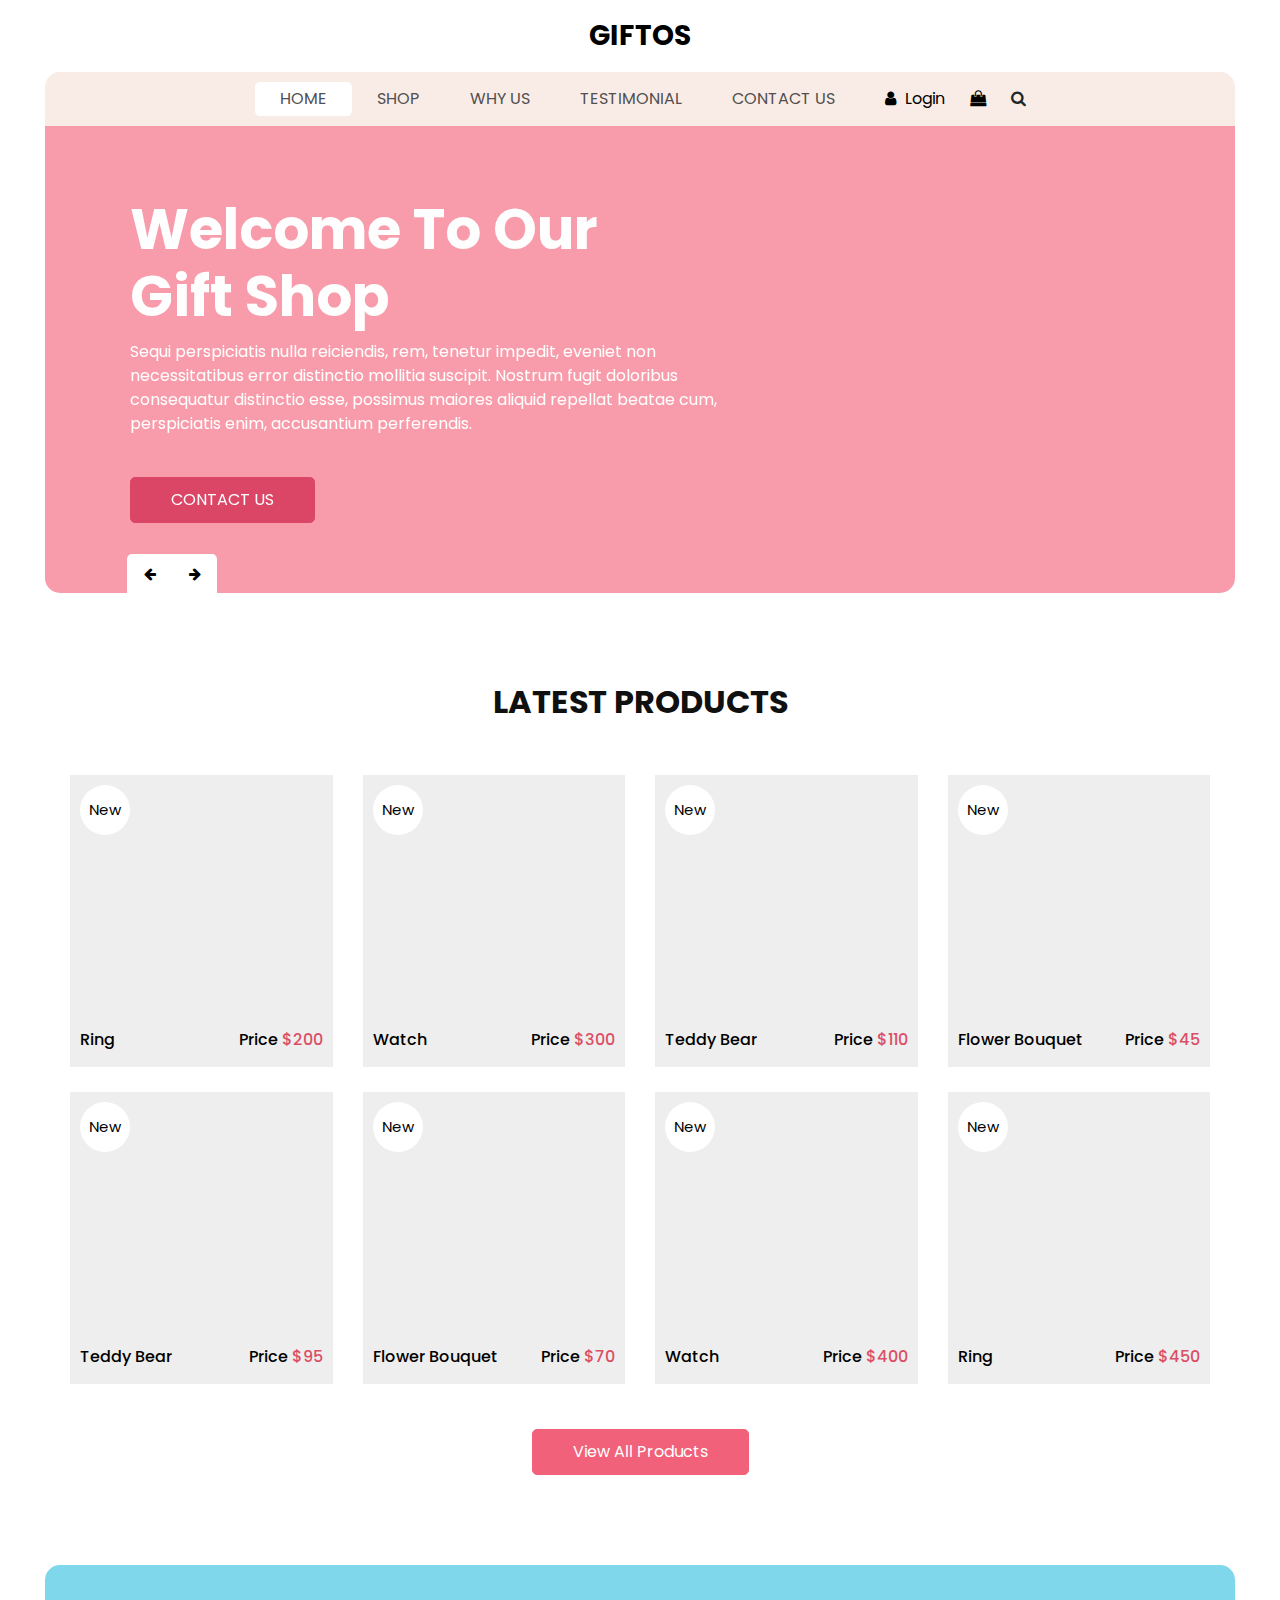
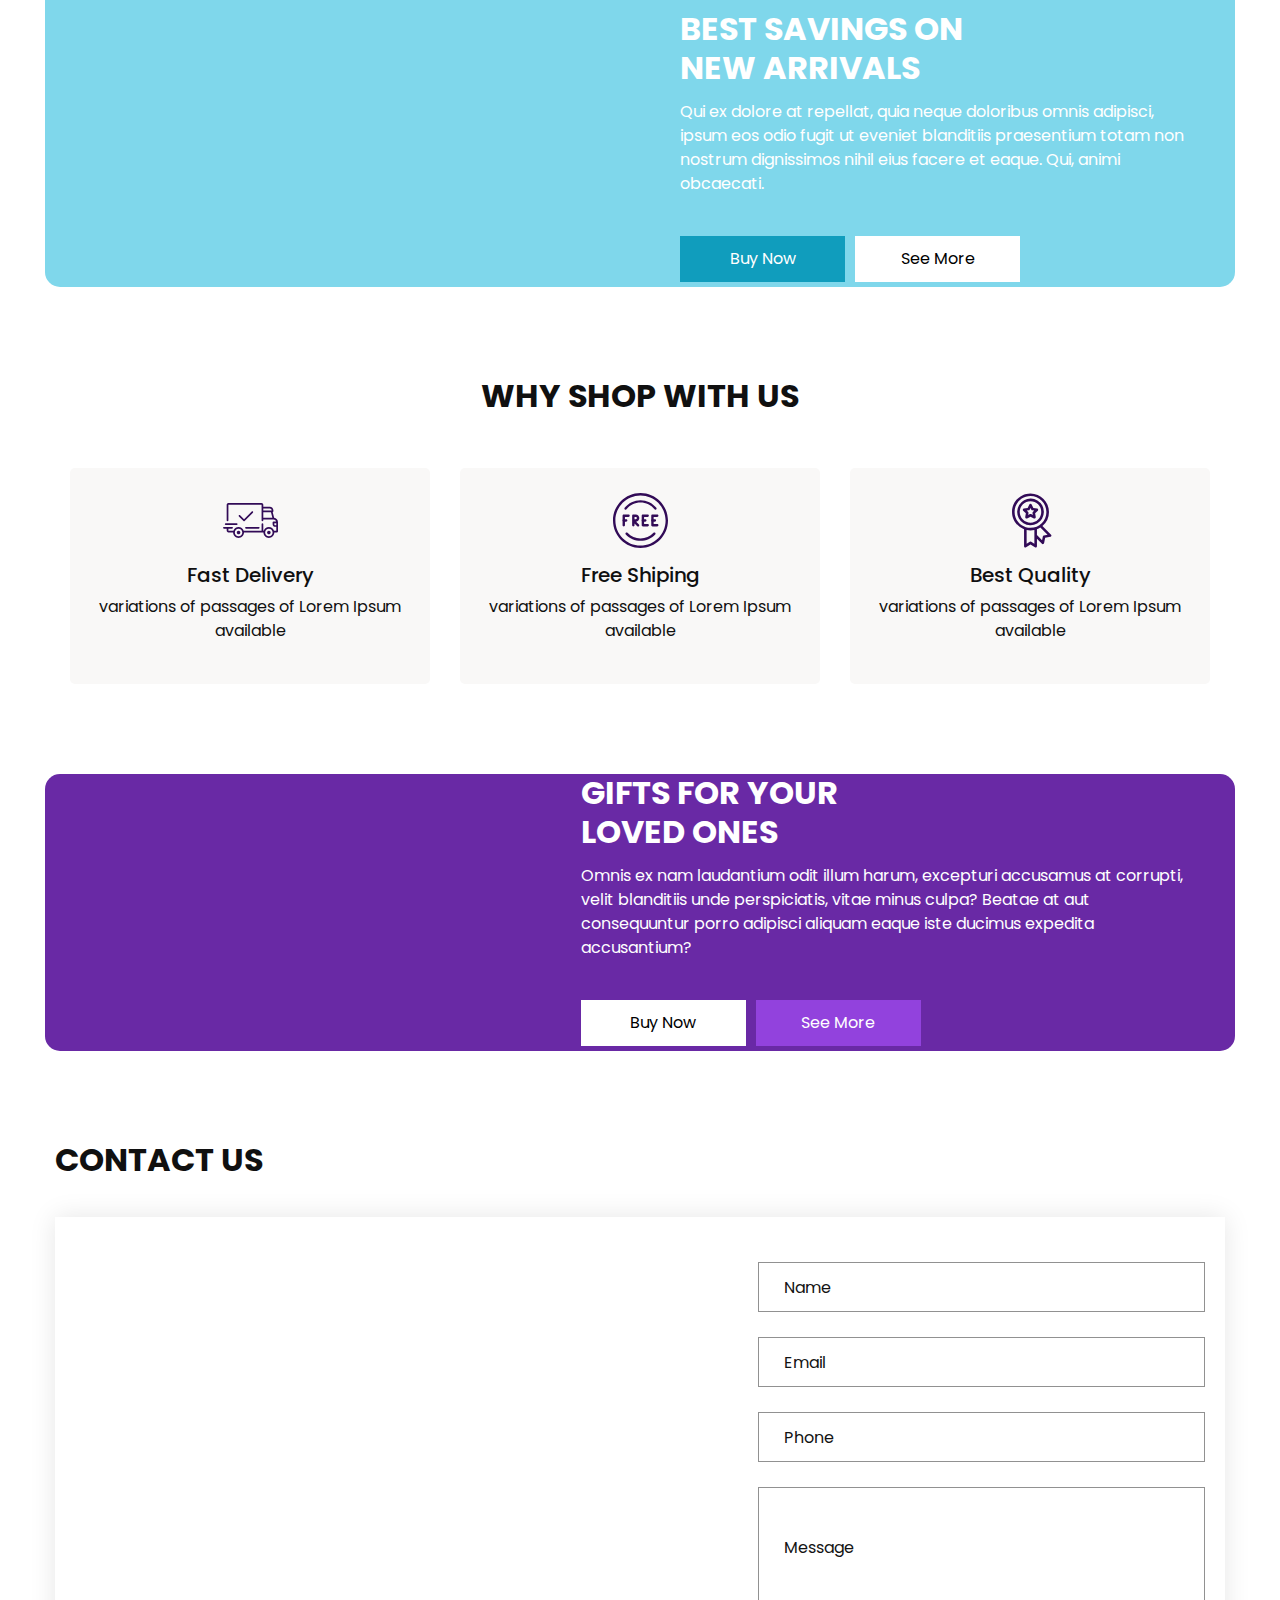
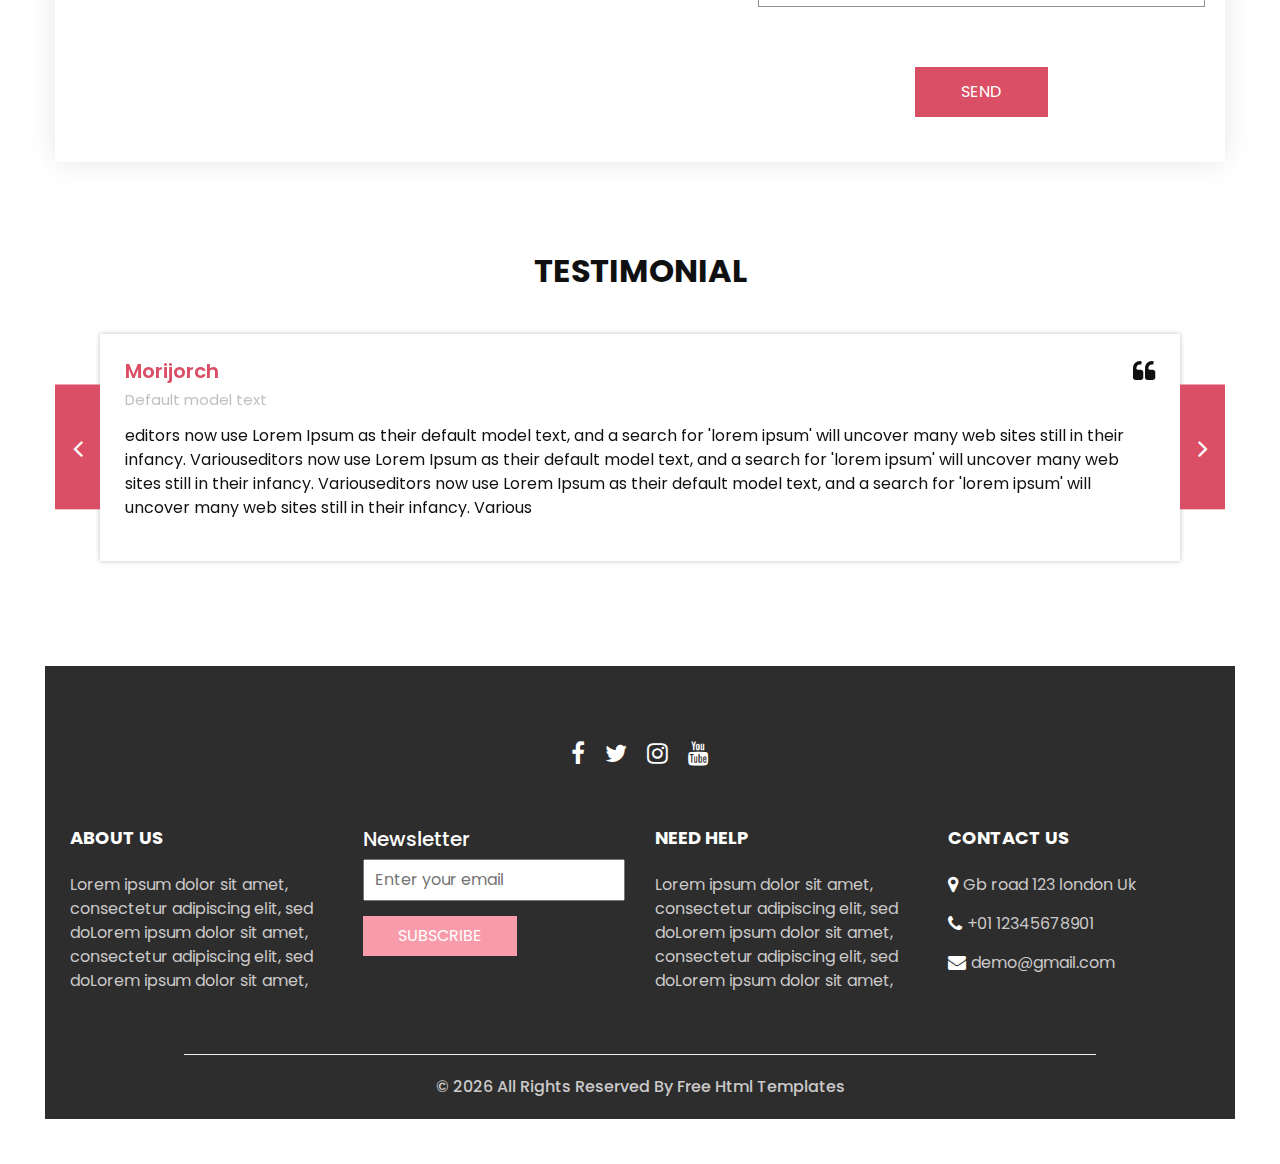
==== commit 8005c4a9: "first" ====
--- a/index.html
+++ b/index.html
@@ -19,7 +19,7 @@
         <meta name="keywords" content="" />
         <meta name="description" content="" />
         <meta name="author" content="" />
-        <link rel="shortcut icon" href="images/favicon.png" type="image/x-icon">
+        <link rel="shortcut icon" href="images/favicon.webp" type="image/x-icon">
 
         <title>
         Giftos
@@ -120,7 +120,7 @@
                                 </div>
                                 <div class="col-md-5 ">
                                     <div class="img-box">
-                                        <img src="images/slider-img.png" alt="" />
+                                        <img src="images/slider-img.webp" alt="" />
                                     </div>
                                 </div>
                             </div>
@@ -145,7 +145,7 @@
                                 </div>
                                 <div class="col-md-5 ">
                                     <div class="img-box">
-                                        <img src="images/slider-img.png" alt="" />
+                                        <img src="images/slider-img.webp" alt="" />
                                     </div>
                                 </div>
                             </div>
@@ -170,7 +170,7 @@
                                 </div>
                                 <div class="col-md-5 ">
                                     <div class="img-box">
-                                        <img src="images/slider-img.png" alt="" />
+                                        <img src="images/slider-img.webp" alt="" />
                                     </div>
                                 </div>
                             </div>
@@ -182,7 +182,7 @@
                         <i class="fa fa-arrow-left" aria-hidden="true"></i>
                         <span class="sr-only">Previous</span>
                     </a>
-                    <img src="images/line.png" alt="" />
+                    <img src="images/line.webp" alt="" />
                     <a class="carousel-control-next" href="#carouselExampleIndicators" role="button" data-slide="next">
                         <i class="fa fa-arrow-right" aria-hidden="true"></i>
                         <span class="sr-only">Next</span>
@@ -210,7 +210,7 @@
                 <div class="box">
                     <a href="">
                         <div class="img-box">
-                            <img src="images/p1.png" alt="">
+                            <img src="images/p1.webp" alt="">
                         </div>
                         <div class="detail-box">
                             <h6>
@@ -235,7 +235,7 @@
                 <div class="box">
                     <a href="">
                         <div class="img-box">
-                            <img src="images/p2.png" alt="">
+                            <img src="images/p2.webp" alt="">
                         </div>
                         <div class="detail-box">
                             <h6>
@@ -260,7 +260,7 @@
                 <div class="box">
                     <a href="">
                         <div class="img-box">
-                            <img src="images/p3.png" alt="">
+                            <img src="images/p3.webp" alt="">
                         </div>
                         <div class="detail-box">
                             <h6>
@@ -285,7 +285,7 @@
                 <div class="box">
                     <a href="">
                         <div class="img-box">
-                            <img src="images/p4.png" alt="">
+                            <img src="images/p4.webp" alt="">
                         </div>
                         <div class="detail-box">
                             <h6>
@@ -310,7 +310,7 @@
                 <div class="box">
                     <a href="">
                         <div class="img-box">
-                            <img src="images/p5.png" alt="">
+                            <img src="images/p5.webp" alt="">
                         </div>
                         <div class="detail-box">
                             <h6>
@@ -335,7 +335,7 @@
                 <div class="box">
                     <a href="">
                         <div class="img-box">
-                            <img src="images/p6.png" alt="">
+                            <img src="images/p6.webp" alt="">
                         </div>
                         <div class="detail-box">
                             <h6>
@@ -360,7 +360,7 @@
                 <div class="box">
                     <a href="">
                         <div class="img-box">
-                            <img src="images/p7.png" alt="">
+                            <img src="images/p7.webp" alt="">
                         </div>
                         <div class="detail-box">
                             <h6>
@@ -385,7 +385,7 @@
                 <div class="box">
                     <a href="">
                         <div class="img-box">
-                            <img src="images/p8.png" alt="">
+                            <img src="images/p8.webp" alt="">
                         </div>
                         <div class="detail-box">
                             <h6>
@@ -425,7 +425,7 @@
             <div class="row">
                 <div class="col-lg-6">
                     <div class="img-box">
-                        <img src="images/saving-img.png" alt="">
+                        <img src="images/saving-img.webp" alt="">
                     </div>
                 </div>
                 <div class="col-lg-6">
@@ -717,7 +717,7 @@
                 <div class="col-md-5">
                     <div class="img_container">
                         <div class="img-box">
-                            <img src="images/gifts.png" alt="">
+                            <img src="images/gifts.webp" alt="">
                         </div>
                     </div>
                 </div>
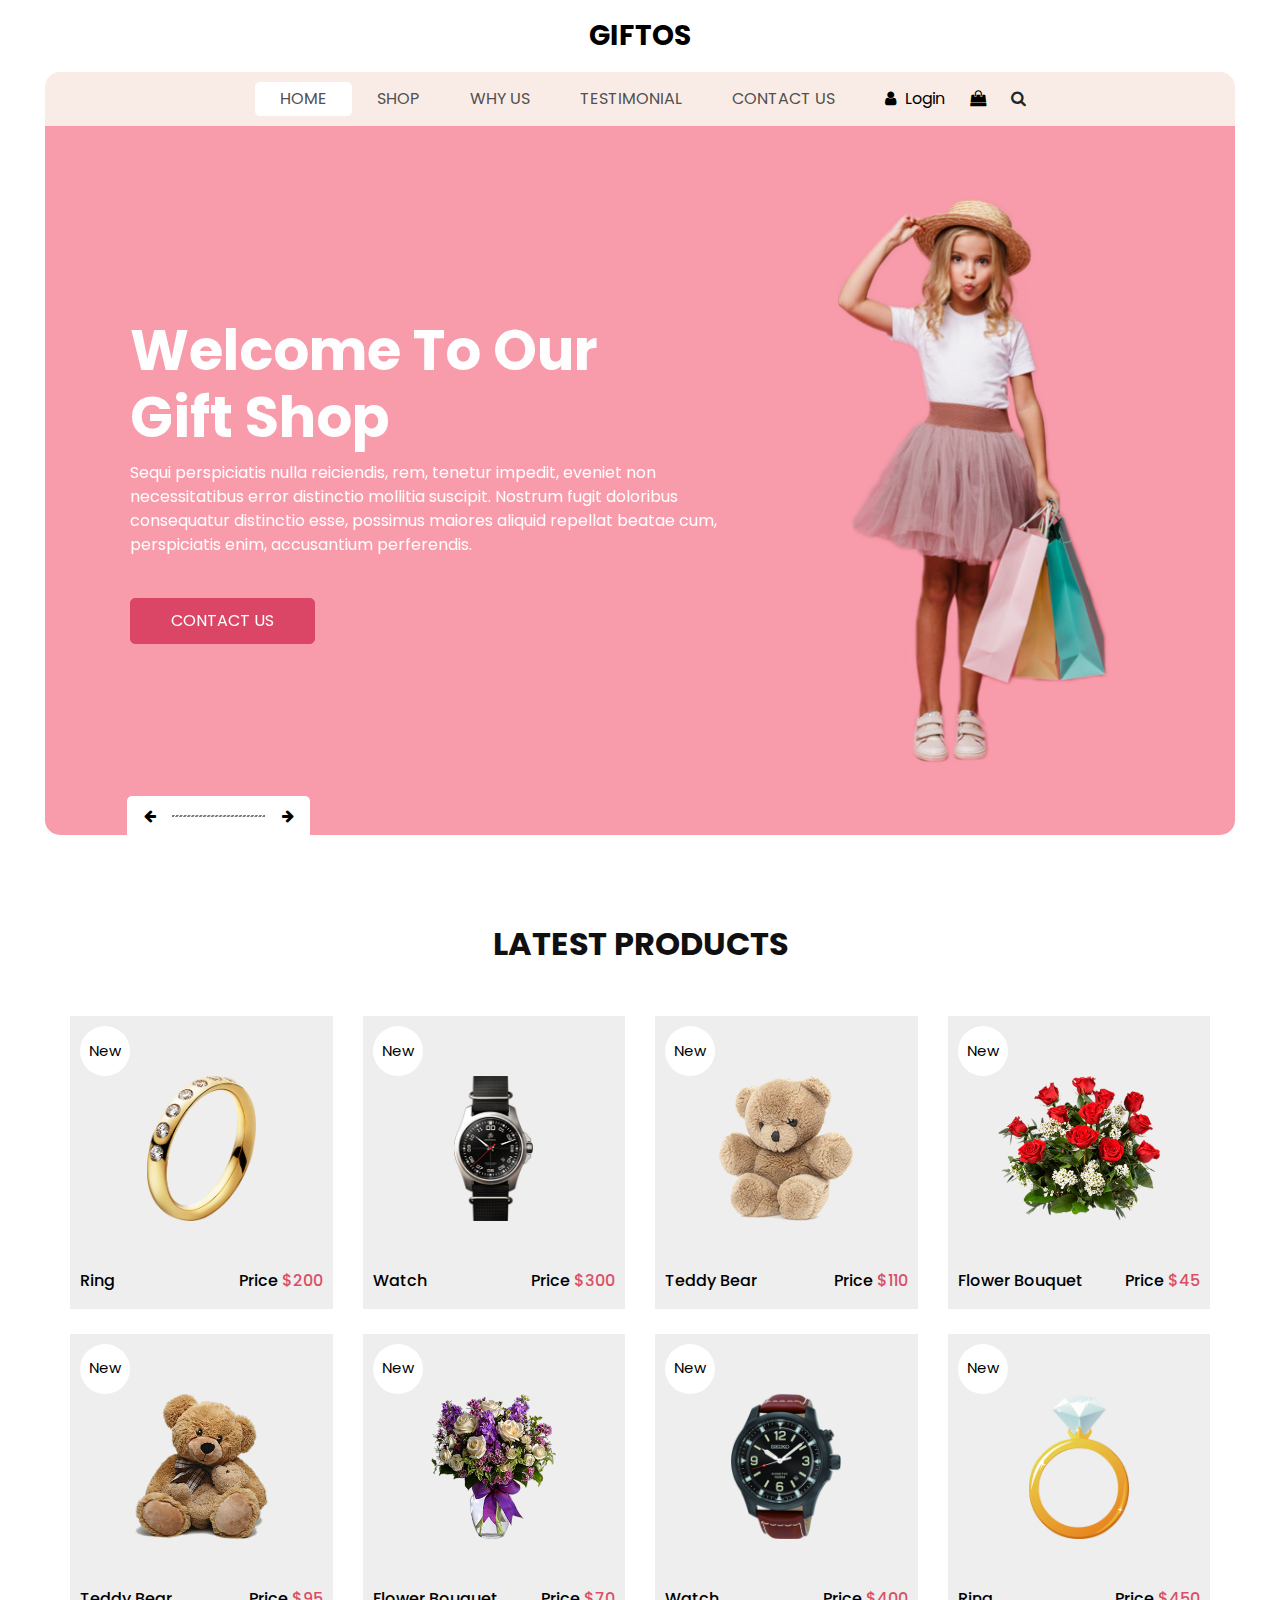
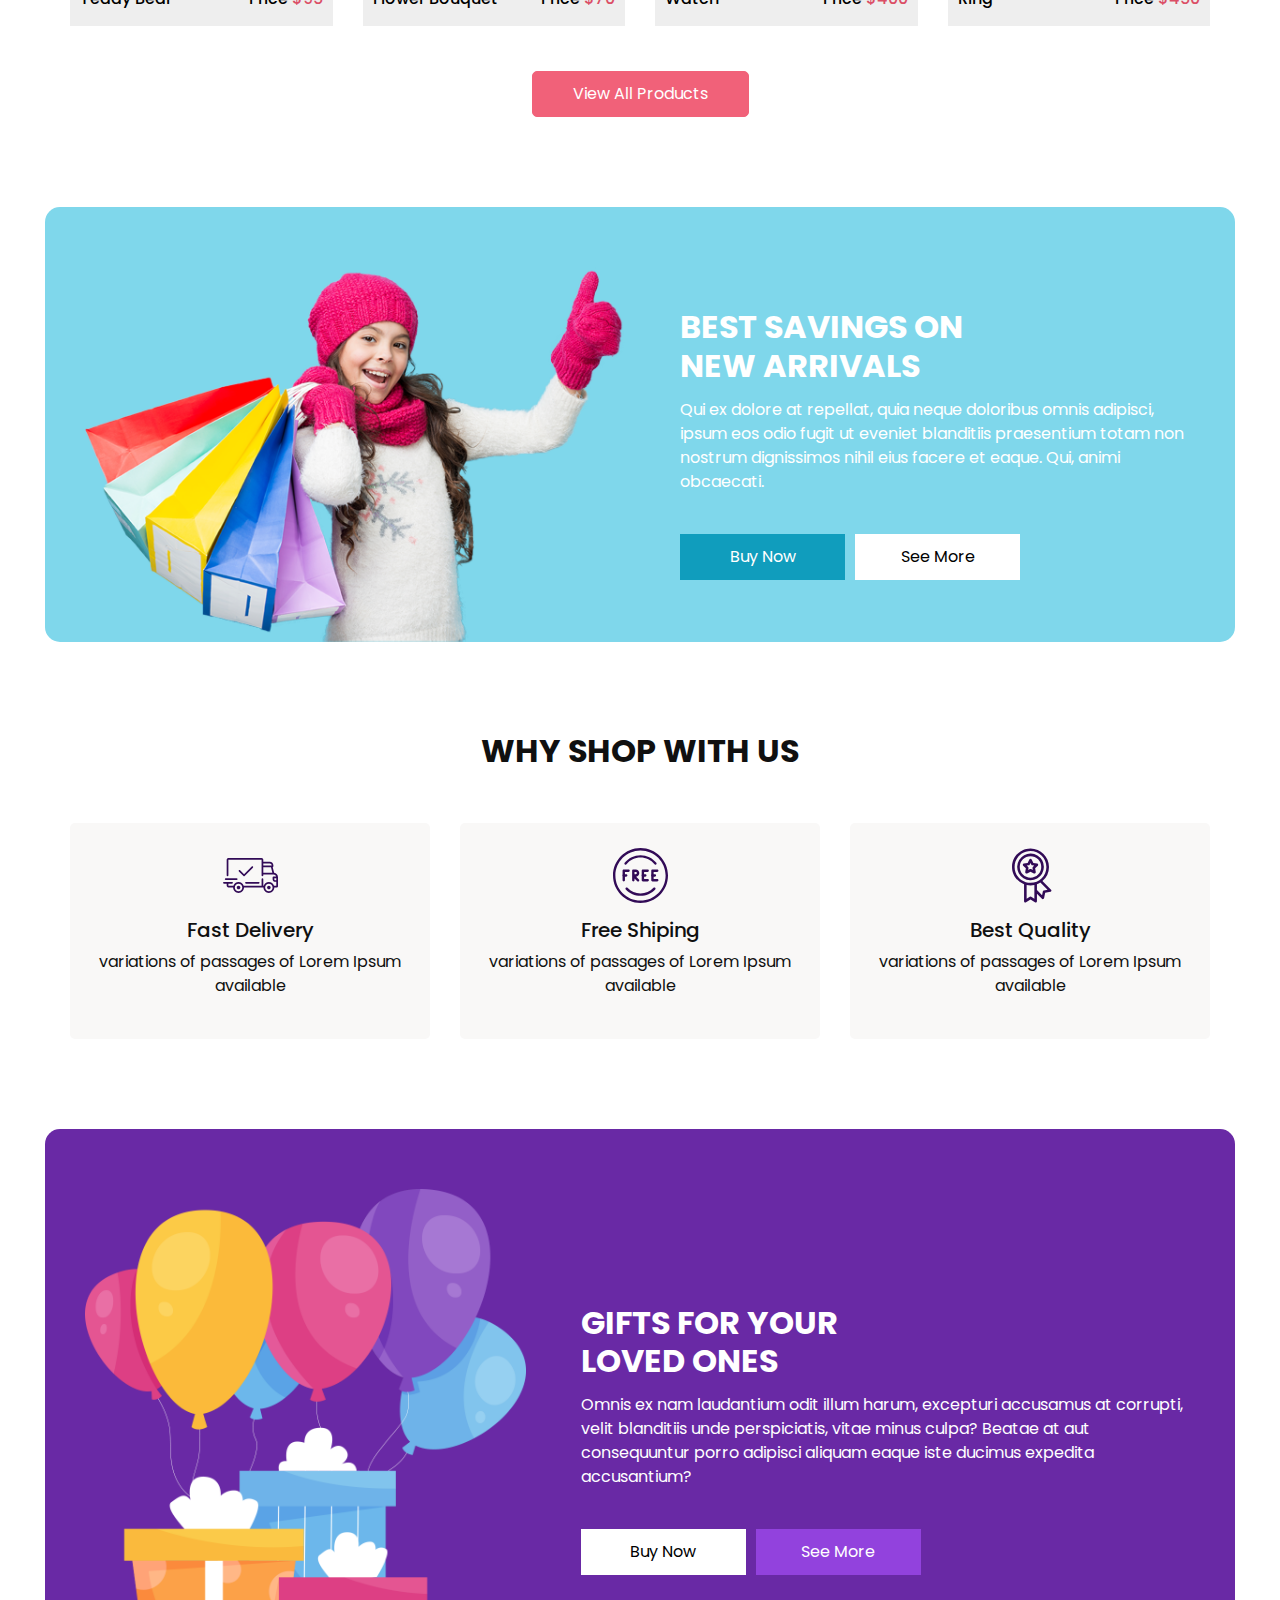
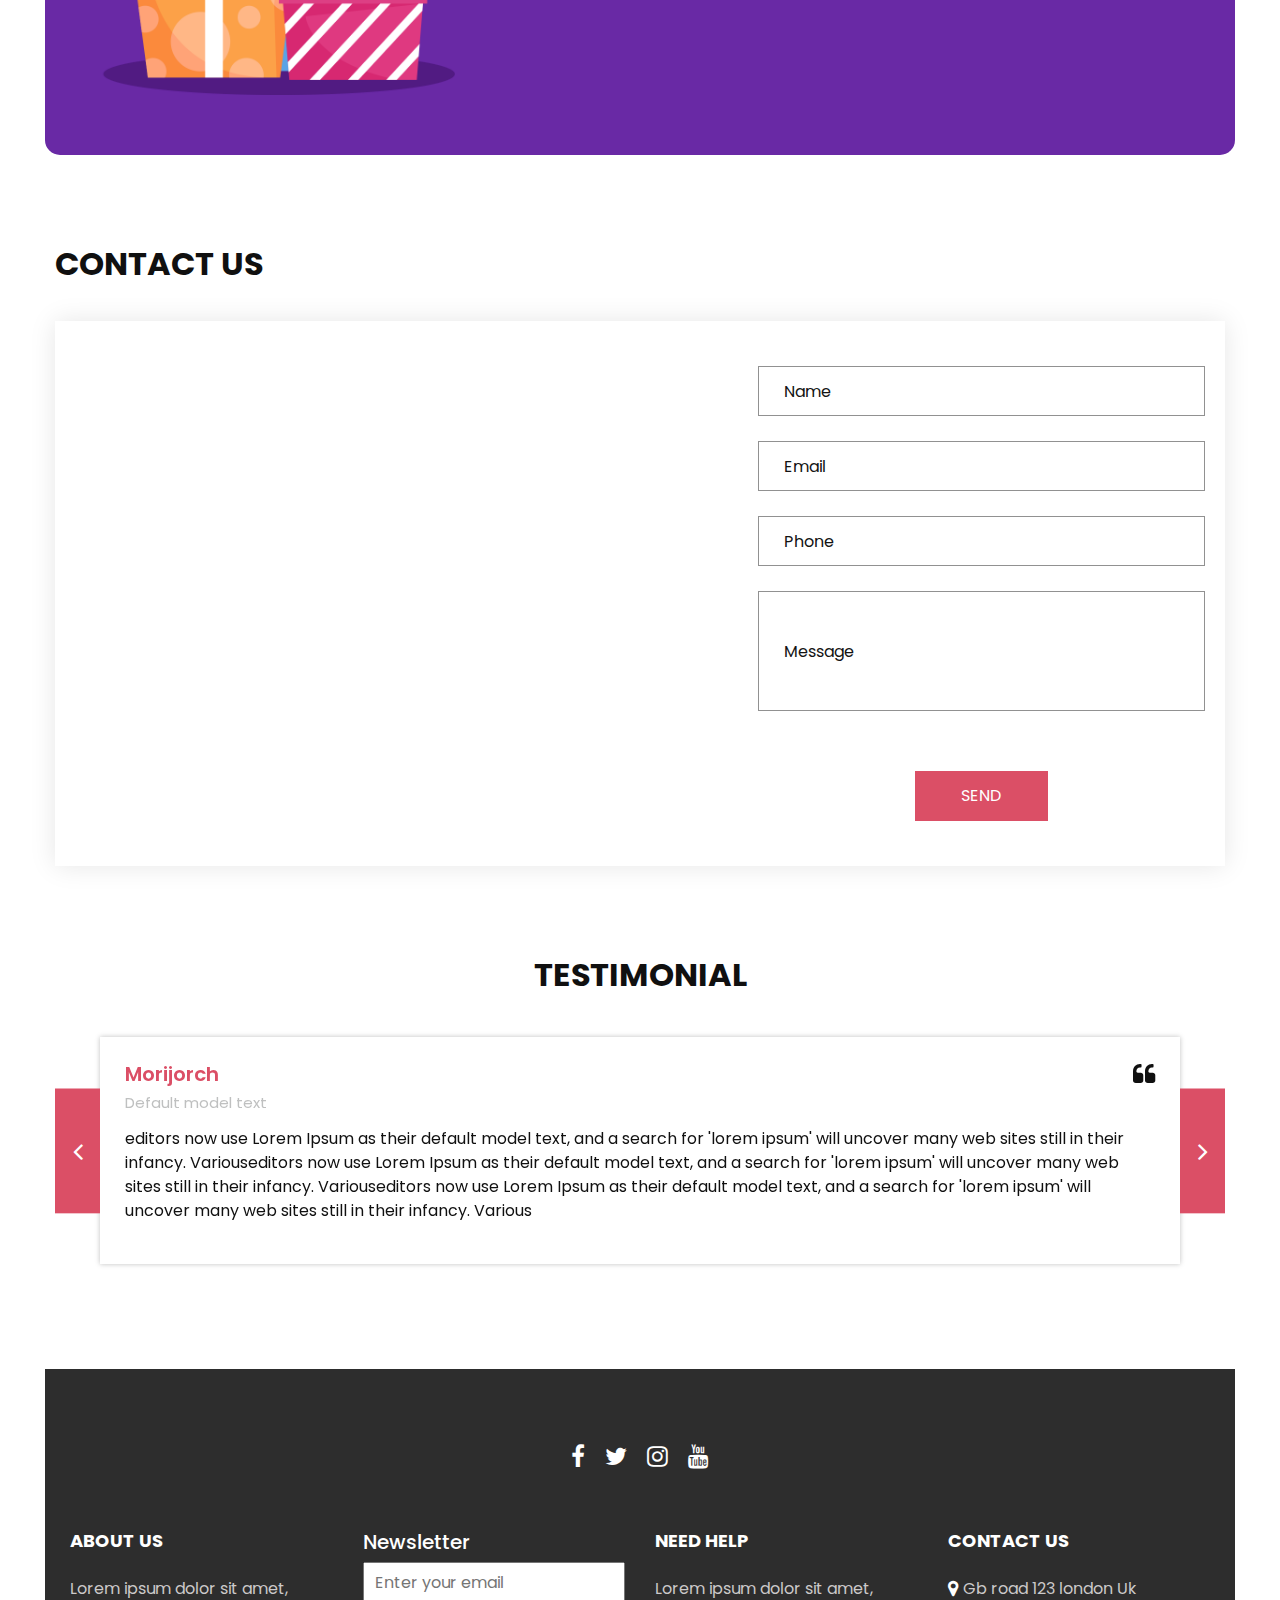
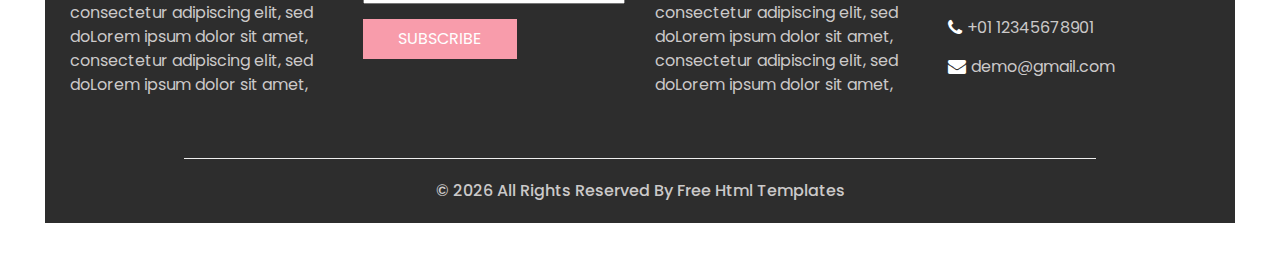
==== commit 3542648a: "first" ====
--- a/index.html
+++ b/index.html
@@ -968,11 +968,11 @@
 <!-- end info section -->
 
 
-<script src="js/jquery-3.4.1.min.js"></script>
-<script src="js/bootstrap.js"></script>
-<script src="https://cdnjs.cloudflare.com/ajax/libs/OwlCarousel2/2.3.4/owl.carousel.min.js">
+<script src="js/jquery-3.4.1.min.js" async></script>
+<script src="js/bootstrap.js" async></script>
+<script src="https://cdnjs.cloudflare.com/ajax/libs/OwlCarousel2/2.3.4/owl.carousel.min.js" async>
 </script>
-<script src="js/custom.js"></script>
+<script src="js/custom.js" async></script>
 
 </body>
 
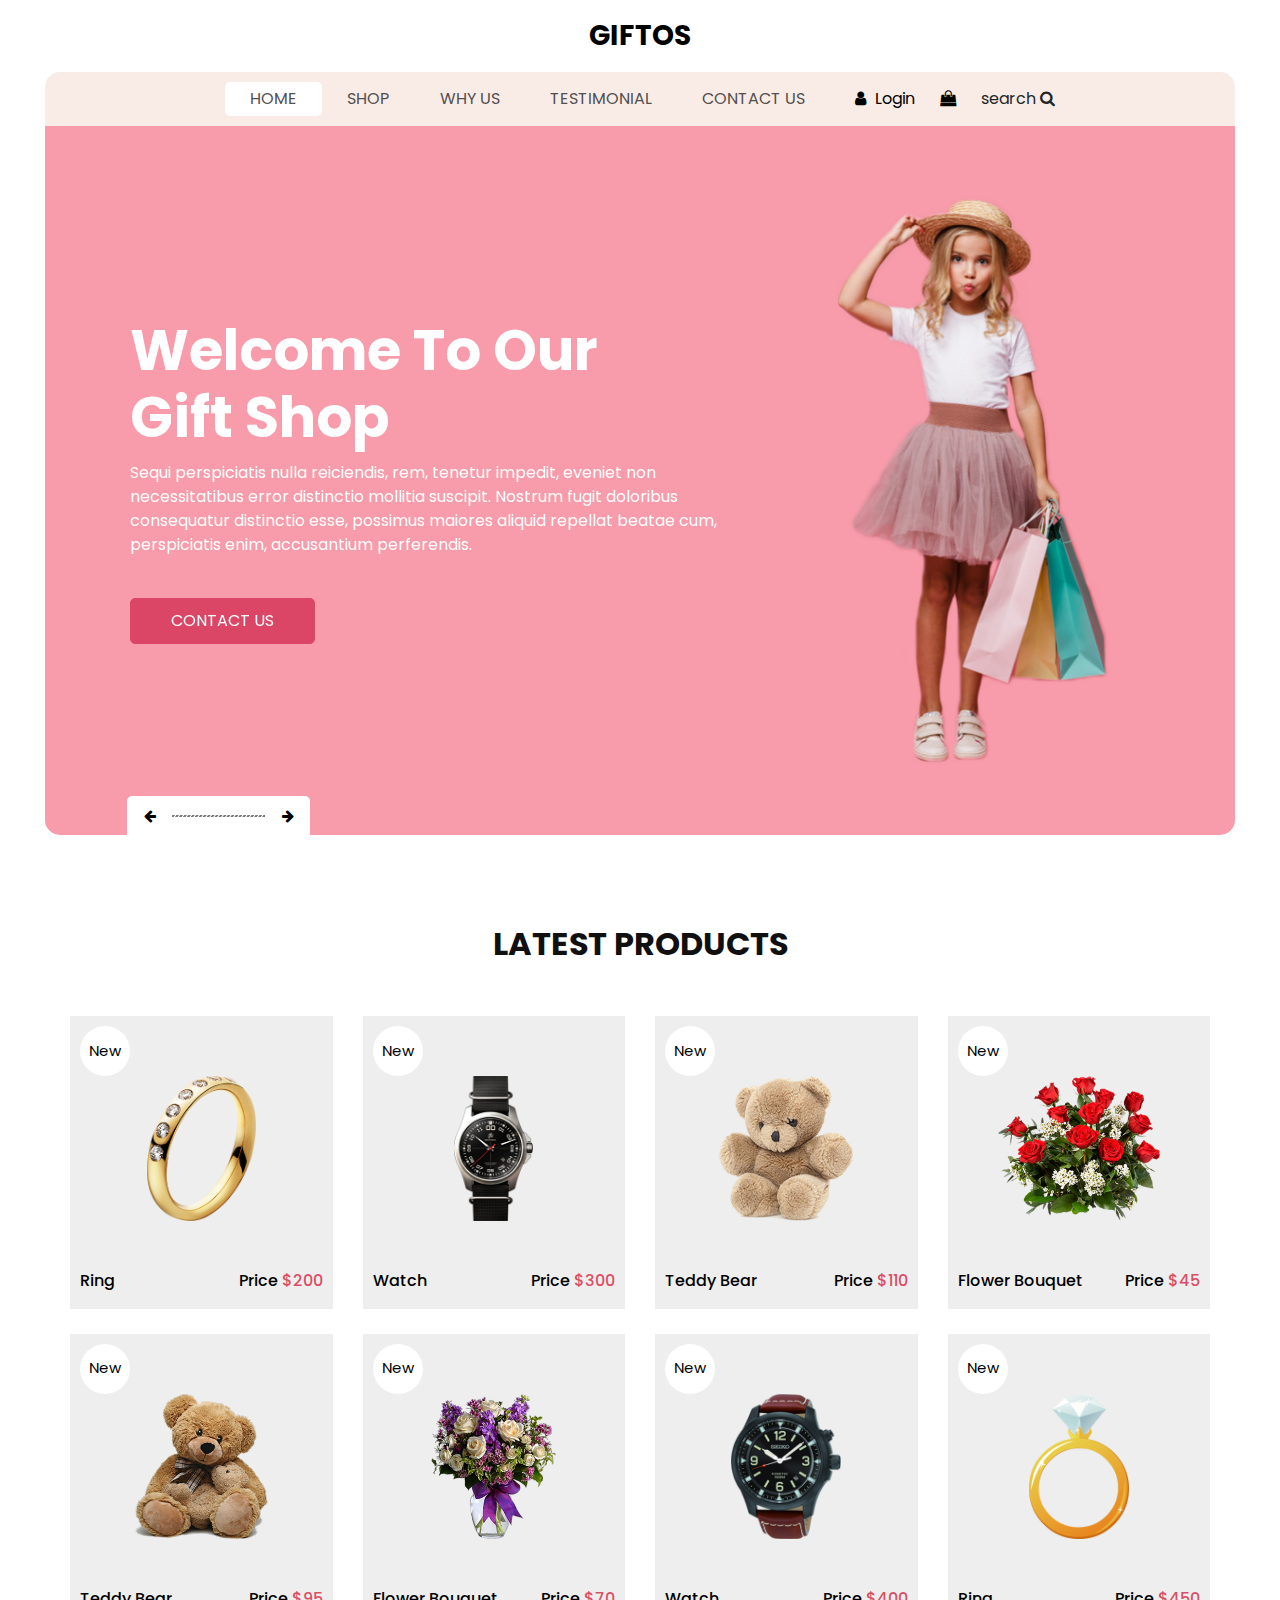
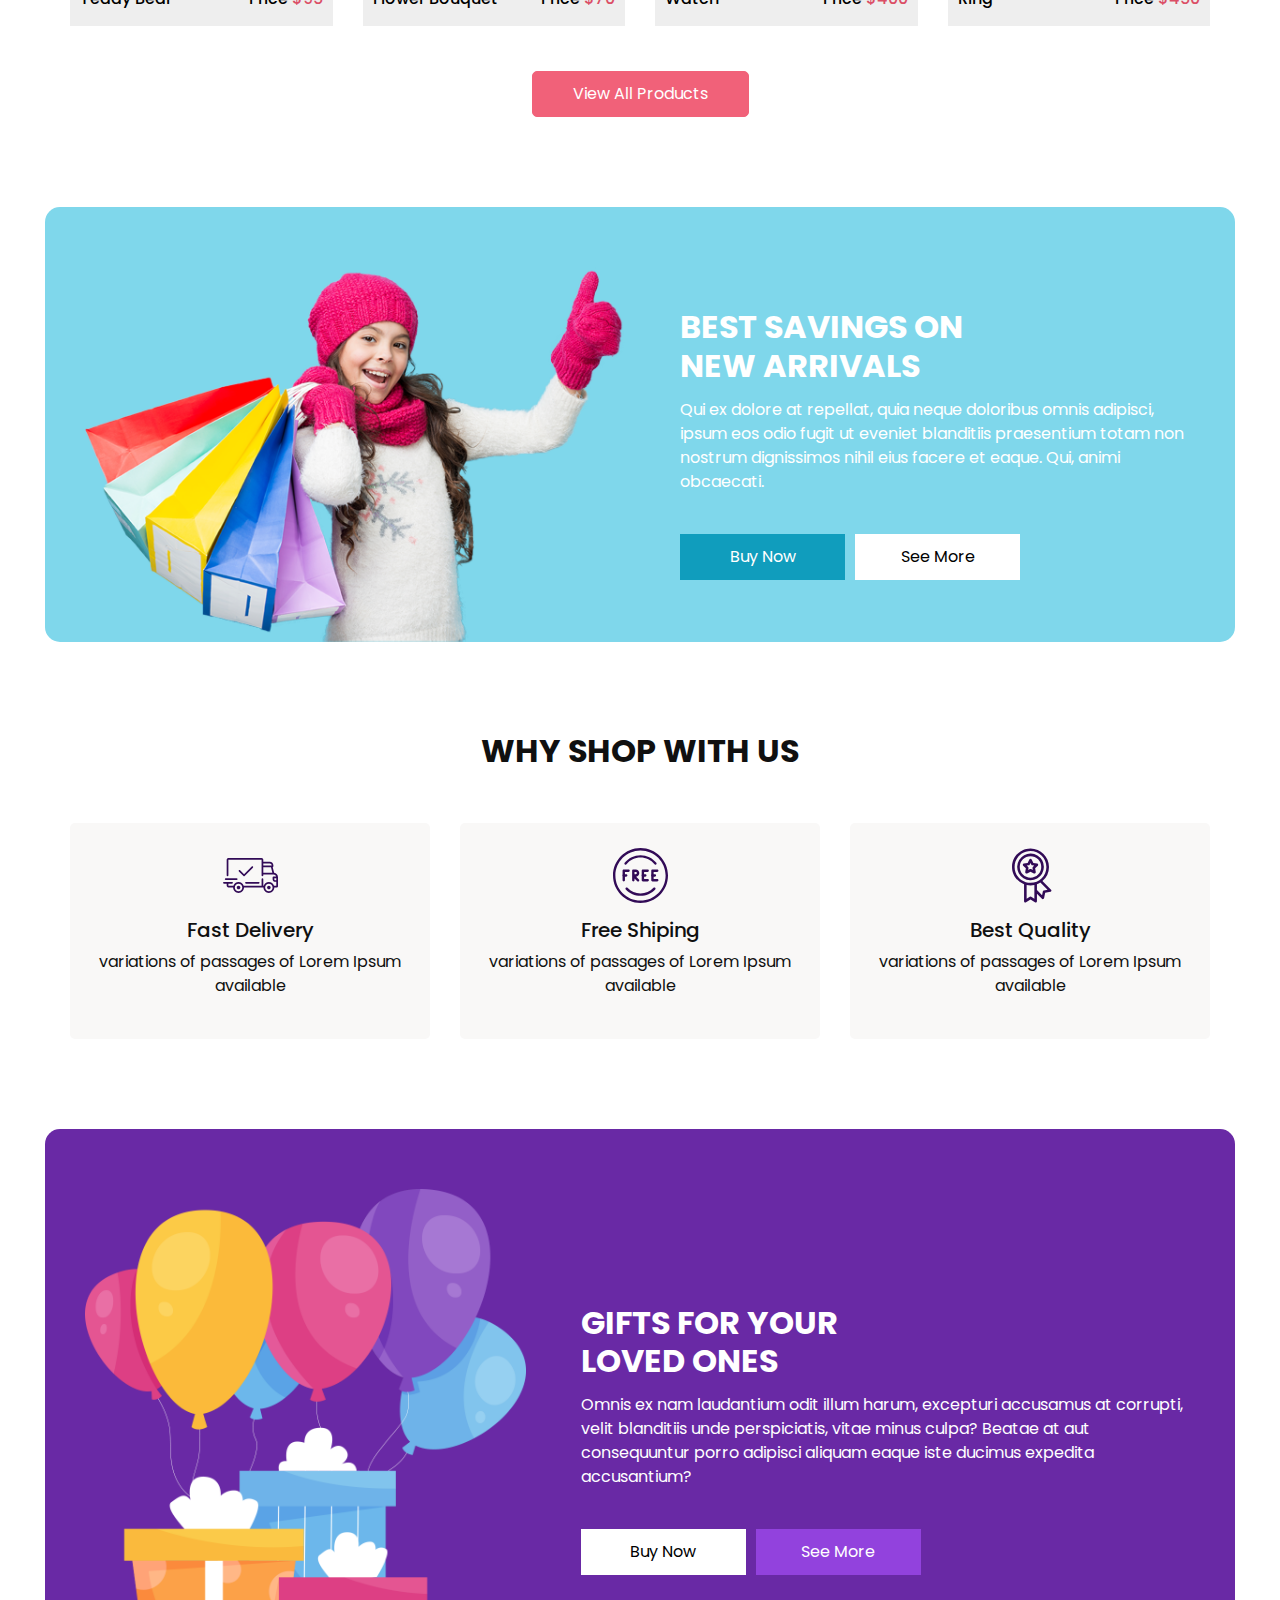
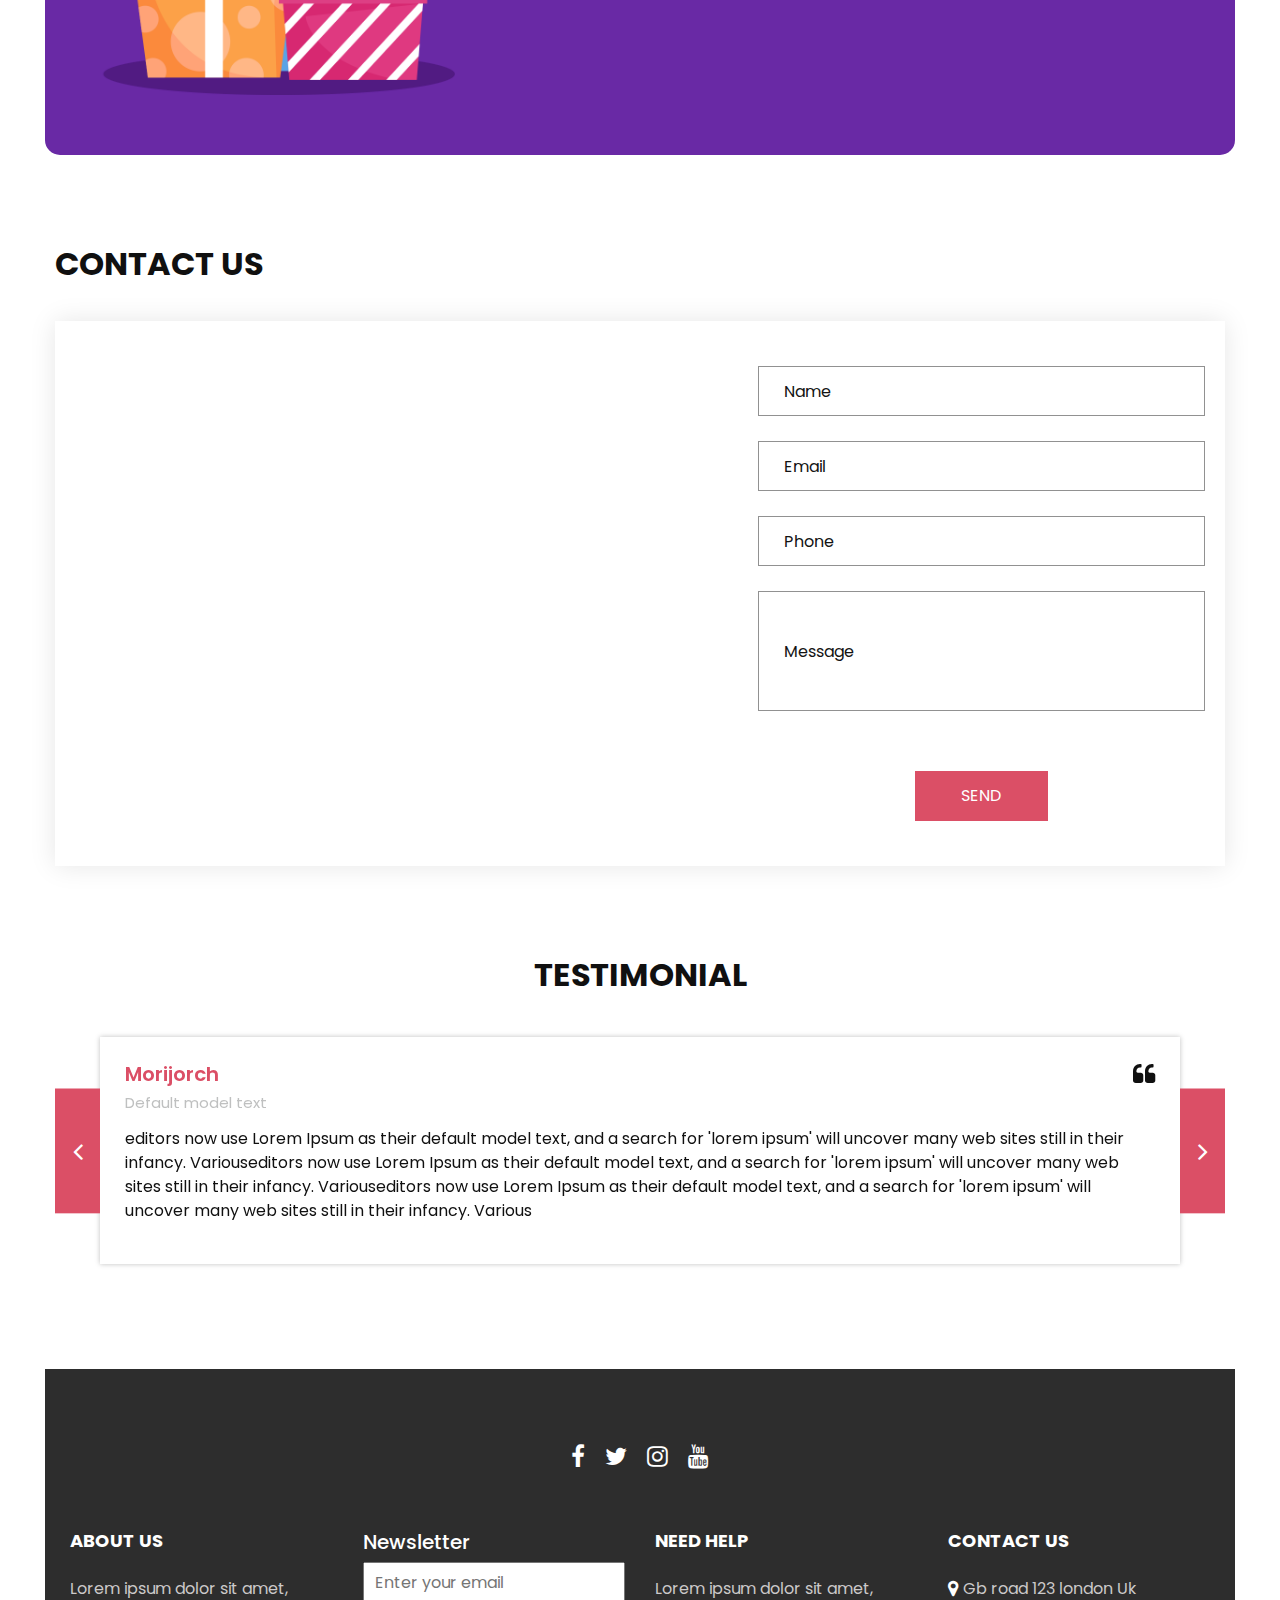
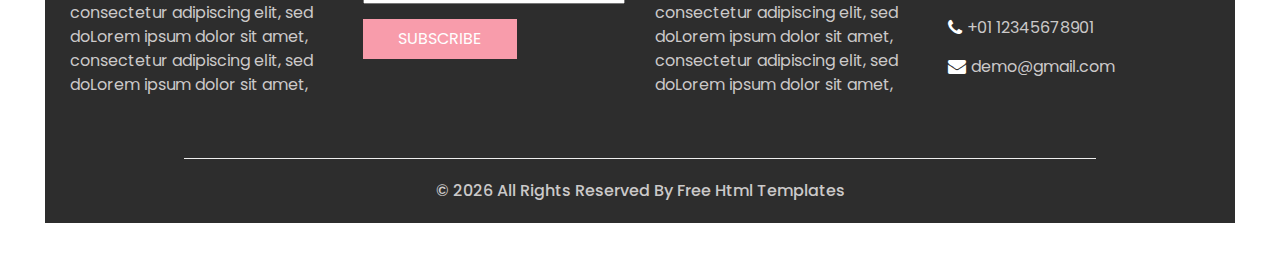
==== commit 6449739d: "forth" ====
--- a/index.html
+++ b/index.html
@@ -2,6 +2,7 @@
 <html lang="en">
 <head>
     <meta charset="UTF-8">
+    <meta name="viewport" content="width=device-width, initial-scale=1.0">
     <title><!DOCTYPE html>
         <html lang="en">
         <head>
@@ -26,7 +27,8 @@
     </title>
 
     <!-- slider stylesheet -->
-    <link rel="stylesheet" type="text/css" href="https://cdnjs.cloudflare.com/ajax/libs/OwlCarousel2/2.3.4/assets/owl.carousel.min.css" />
+    <link rel="preconnect" href="https://cdnjs.cloudflare.com/ajax/libs/OwlCarousel2/2.3.4/assets/owl.carousel.min.css">
+    <!--    <link rel="stylesheet" type="text/css" href="https://cdnjs.cloudflare.com/ajax/libs/OwlCarousel2/2.3.4/assets/owl.carousel.min.css" />-->
 
     <!-- bootstrap core css -->
     <link rel="stylesheet" type="text/css" href="css/bootstrap.css" />
@@ -86,7 +88,7 @@
                         <i class="fa fa-shopping-bag" aria-hidden="true"></i>
                     </a>
                     <form class="form-inline ">
-                        <button class="btn nav_search-btn" type="submit">
+                        <button class="btn nav_search-btn" type="submit">search
                             <i class="fa fa-search" aria-hidden="true"></i>
                         </button>
                     </form>
@@ -766,7 +768,7 @@
             <div class="col-lg-7 col-md-6 px-0">
                 <div class="map_container">
                     <div class="map-responsive">
-                        <iframe src="https://www.google.com/maps/embed/v1/place?key=AIzaSyA0s1a7phLN0iaD6-UE7m4qP-z21pH0eSc&q=Eiffel+Tower+Paris+France" width="600" height="300" frameborder="0" style="border:0; width: 100%; height:100%" allowfullscreen></iframe>
+                        <iframe src="https://www.google.com/maps/embed/v1/place?key=AIzaSyA0s1a7phLN0iaD6-UE7m4qP-z21pH0eSc&q=Eiffel+Tower+Paris+France" width="600" height="300" frameborder="0" style="border:0; width: 100%; height:100%" allowfullscreen title="map"></iframe>
                     </div>
                 </div>
             </div>
@@ -968,11 +970,11 @@
 <!-- end info section -->
 
 
-<script src="js/jquery-3.4.1.min.js" async></script>
-<script src="js/bootstrap.js" async></script>
-<script src="https://cdnjs.cloudflare.com/ajax/libs/OwlCarousel2/2.3.4/owl.carousel.min.js" async>
+<script src="js/jquery-3.4.1.min.js"></script>
+<script src="js/bootstrap.js"></script>
+<script src="https://cdnjs.cloudflare.com/ajax/libs/OwlCarousel2/2.3.4/owl.carousel.min.js">
 </script>
-<script src="js/custom.js" async></script>
+<script src="js/custom.js"></script>
 
 </body>
 
--- a/css/style.css
+++ b/css/style.css
@@ -149,13 +149,14 @@
           align-items: center;
 }
 
-.custom_nav-container .navbar-toggler {
+.custom_nav-container .navbar-toggler , .custom_nav-container .navbar-toggler{
   outline: none;
 }
 
-.custom_nav-container .navbar-toggler {
-  outline: none;
-}
+/*.custom_nav-container .navbar-toggler*/
+/* {*/
+/*  outline: none;*/
+/*}*/
 
 .custom_nav-container .navbar-toggler {
   padding: 0;
